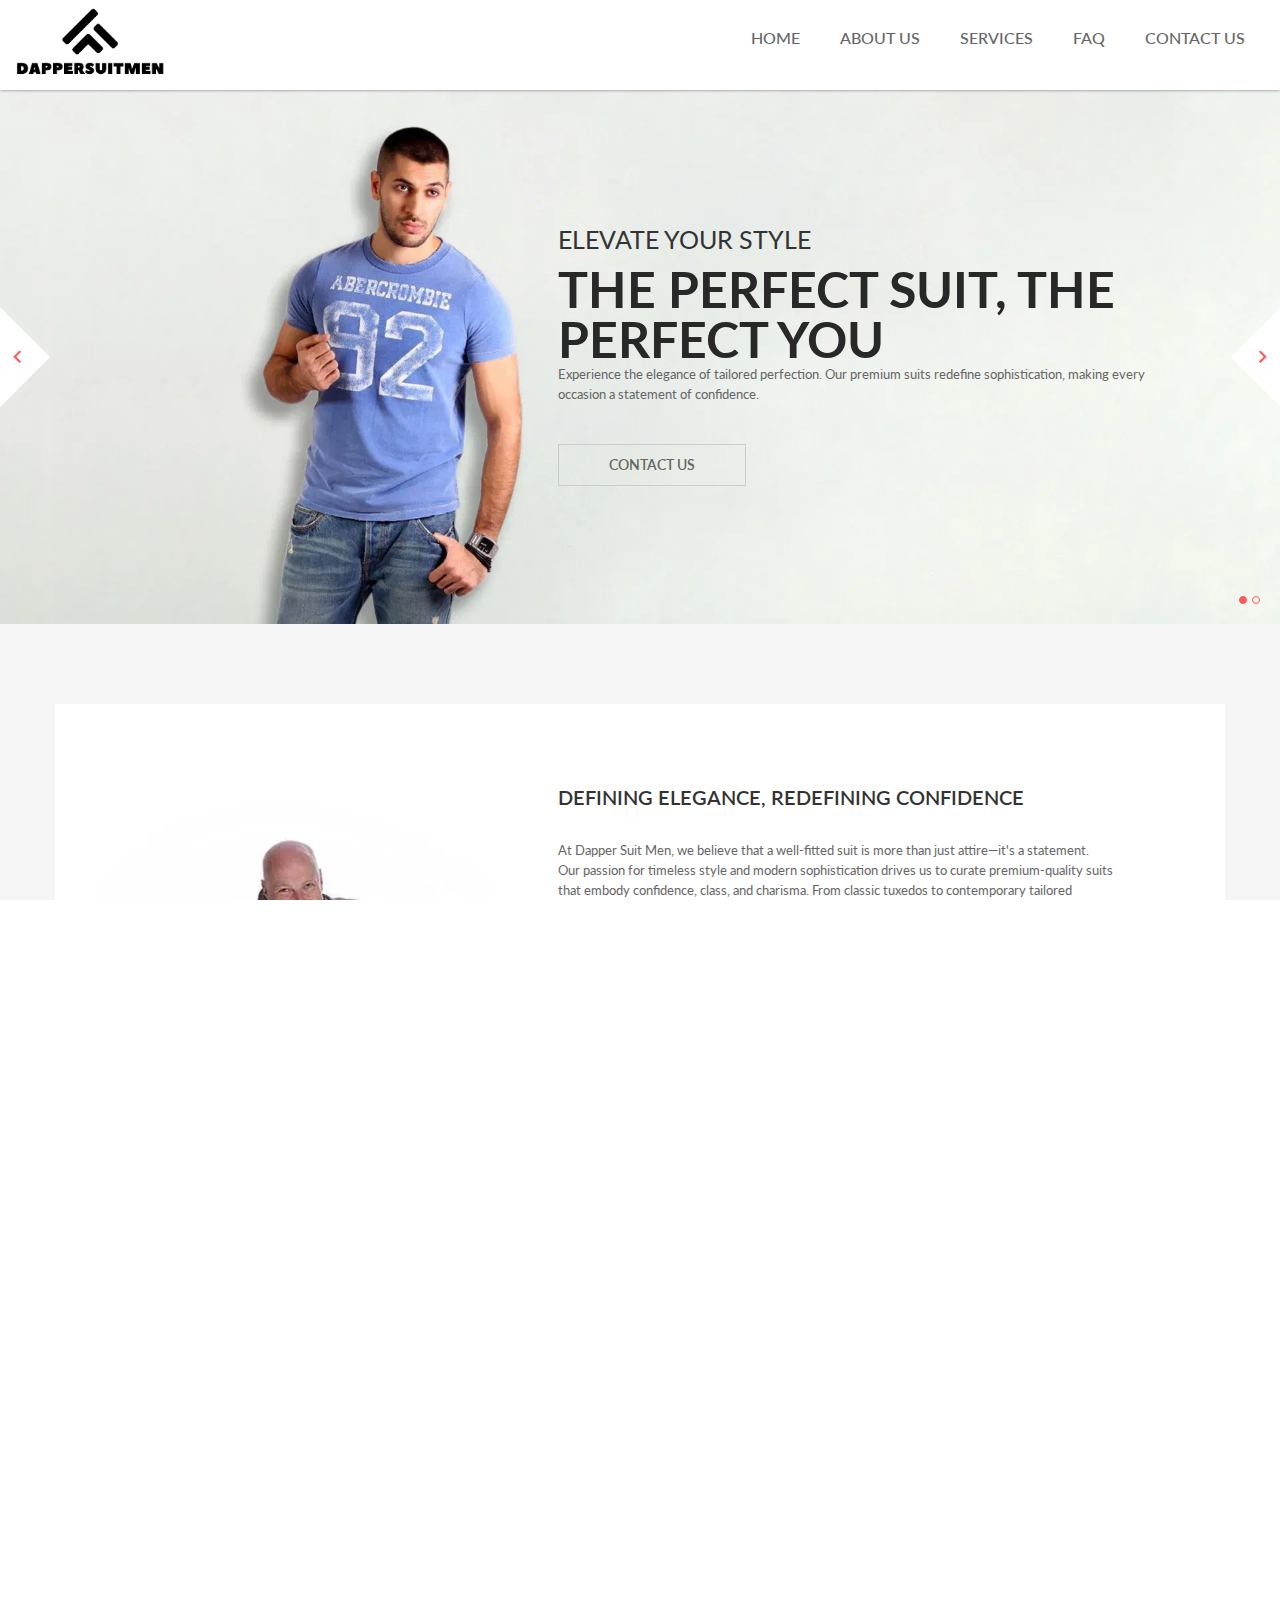
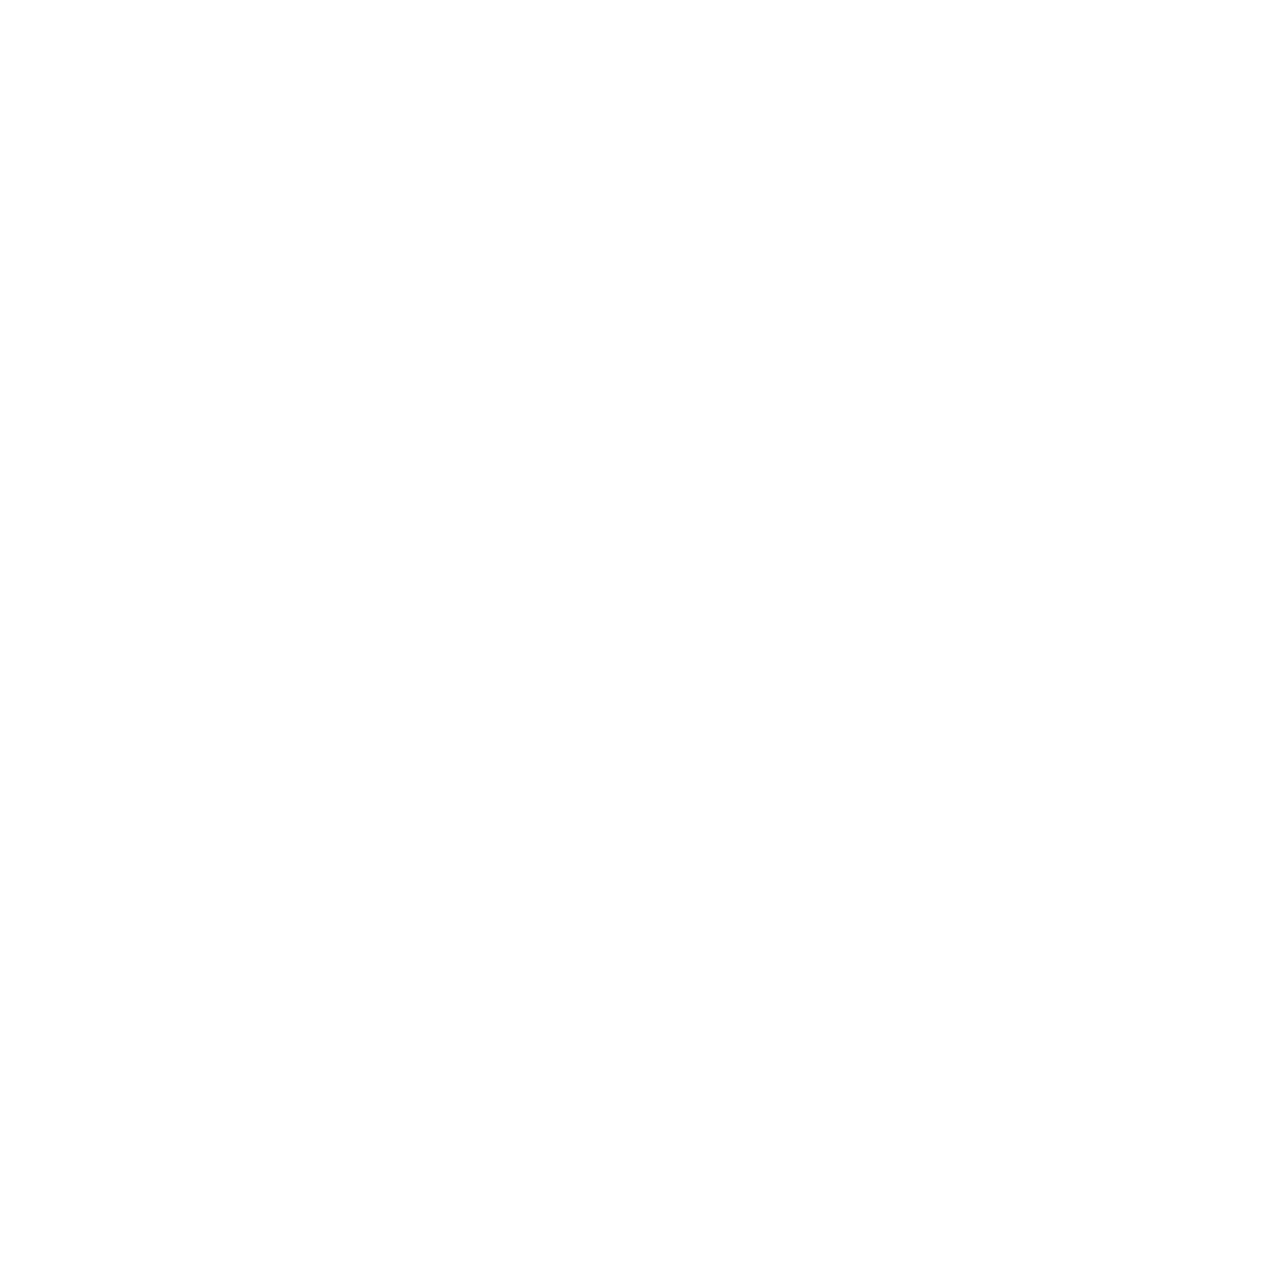
==== index.html @ dabe7265 "first commit" ====
<!doctype html>
<html class="no-js" lang="">
    <head>
        <meta charset="utf-8">
        <meta http-equiv="x-ua-compatible" content="ie=edge">
        <title>dappersuitmen</title>
        <meta name="description" content="">
        <meta name="viewport" content="width=device-width, initial-scale=1">
		<!-- favicon -->
        <link rel="shortcut icon" type="image/x-icon" href="/img faveicon.png">

        <link rel="apple-touch-icon" href="apple-touch-icon.html">
        <!-- Place favicon.ico in the root directory -->
		<!-- google fonts -->
		<link href='https://fonts.googleapis.com/css?family=Lato:400,900,700,300' rel='stylesheet' type='text/css'>
		<link href='https://fonts.googleapis.com/css?family=Bree+Serif' rel='stylesheet' type='text/css'>
		<!-- all css here -->
		<!-- bootstrap v3.3.6 css -->
        <link rel="stylesheet" href="css/bootstrap.min.css">
		<!-- animate css -->
        <link rel="stylesheet" href="css/animate.min.css">
		<!-- pe-icon-7-stroke -->
		<link rel="stylesheet" href="css/materialdesignicons.min.css">
		<!-- pe-icon-7-stroke -->
		<link rel="stylesheet" href="css/jquery.simpleLens.css">
		<!-- jquery-ui.min css -->
        <link rel="stylesheet" href="css/jquery-ui.min.css">
		<!-- meanmenu css -->
        <link rel="stylesheet" href="css/meanmenu.min.css">
		<!-- nivo.slider css -->
        <link rel="stylesheet" href="css/nivo-slider.css">
		<!-- owl.carousel css -->
        <link rel="stylesheet" href="css/owl.carousel.css">
		<!-- style css -->
		<link rel="stylesheet" href="style.css">
		<!-- responsive css -->
        <link rel="stylesheet" href="css/responsive.css">
		<!-- modernizr js -->
        <script src="js/vendor/modernizr-3.11.2.min.js"></script>
    </head>
    <body>
       

        <!-- header section start -->
		<header class="header-one">
			<div class="container-fluid text-center">
				<div class="row">
					<div class="col-md-2 d-flex align-items-center">
						<div class="logo py-2">
							<a href="index.html"><img src="/img/Dappersuitmen logo.png" width="150" alt="Sellshop" /></a>
						</div>
					</div>
					<div class="col-md-10">
						<div class="header-middel ">
							 
							<div class="mainmenu d-none d-md-flex justify-content-end">
								<nav>
									<ul>
										<li><a href="#home">Home</a></li>
										<li><a href="#about">About US</a></li>
										<li><a href="#services">Services</a></li>
										<li><a href="#faq">FAQ</a></li>
										<li><a href="#contact">Contact US</a></li>
										 
									</ul>
								</nav>
							</div>
							<!-- mobile menu start -->
							<div class="mobile-menu-area">
								<div class="mobile-menu">
									<nav id="dropdown">
									 <ul>
										<li><a href="index.html#home">Home</a></li>
										<li><a href="#about">About US</a></li>
										<li><a href="#services">Services</a></li>
										<li><a href="#faq ">FAQ</a></li>
										<li><a href="#contact">Contact US</a></li>
									 </ul>
									</nav>
								</div>
							</div>
						</div>
					</div>
				 
				</div>
			</div>
		</header>
        <!-- header section end -->
        <!-- slider-section-start -->
        <div class="main-slider-one slider-area" id="home">
			<div id="wrapper">
				<div class="slider-wrapper">
					<div id="mainSlider" class="nivoSlider">
						<img src="/img/slider/home1/1.png" alt="main slider" title="#htmlcaption"/>
						<img src="/img/slider/home1/2.png" alt="main slider" title="#htmlcaption2"/>
					</div>
					<div id="htmlcaption" class="nivo-html-caption slider-caption">
						<div class="container">
							<div class="slider-left slider-right">
								<div class="slide-text animated bounceInRight">
									<h3 class="bounceInDown">Elevate Your Style</h3>
									<h1>The Perfect Suit, The Perfect You</h1>
									 

								</div>
								<div class="one-p animated bounceInLeft">
									<p>Experience the elegance of tailored perfection. Our premium suits redefine sophistication, making every occasion a statement of confidence.
									</p>
								</div>
								<div class="animated slider-btn fadeInUpBig">
									<a class="shop-btn" href="#contact">Contact Us</a>
								</div>
							</div>
						</div>
					</div>
					<div id="htmlcaption2" class="nivo-html-caption slider-caption">
						<div class="container">
							<div class="slider-left slider-right">
								<div class="slide-text animated bounceInRight">
									<h3>Luxury in Every Detail</h3>
									<h1>Crafted for Gentlemen, Designed to Impress</h1>
									 

								</div>
								<div class="one-p animated bounceInLeft">
									<p>Impeccable fabrics, flawless fits—our suits are more than just clothing. They’re a lifestyle. Elevate your wardrobe with the finest craftsmanship.
									</p>
								</div>
								<div class="animated slider-btn fadeInUpBig">
									<a class="shop-btn" href="#contact">Contact Us</a>
								</div>
							</div>
						</div>
					</div>
				</div>							
			</div>
		</div>
		<!-- slider section end -->
     

		  <!-- about-us-section-start -->
		  <div class="pages about-us section-padding" id="about">
			<div class="container">
				<div class="main-padding section-padding-top clearfix row">
					<div class="col-lg-5">
						<div class="about-img">
							<img src="img/about/l.png" alt="" />
						</div>
					</div>
					<div class="col-lg-6">
						<div class="about-text">
							<div class="about-author">
								<h4>Defining Elegance, Redefining Confidence</h4>
							</div>
							<p>At Dapper Suit Men, we believe that a well-fitted suit is more than just attire—it's a statement. Our passion for timeless style and modern sophistication drives us to curate premium-quality suits that embody confidence, class, and charisma.

								From classic tuxedos to contemporary tailored pieces, we ensure that every gentleman finds the perfect fit for every occasion. Whether you're dressing for success, celebrating a milestone, or simply embracing everyday elegance, Dapper Suit Men is here to refine your wardrobe with craftsmanship that speaks for itself.</p>
							
							<p>Our passion lies in creating the perfect blend of classic sophistication and modern innovation. Whether it's a sharp business suit, a dapper wedding tuxedo, or a casual yet refined blazer, our collection is designed for men who know that style is a form of self-expression.

								From handpicked premium fabrics to precise tailoring and contemporary cuts, every suit we offer is crafted with attention to detail and an uncompromising commitment to quality. We don’t just sell suits; we offer an experience—one that makes you feel as confident as you look.</p>
						</div>
					</div>
				</div>
			</div>
		</div>
		<!-- about-us section end -->
		 
      
        <!-- service section start -->
		<section class="service-area section-padding" id="services">
			<div class="container">
				<div class="row">
					<div class="col-12">
						<div class="section-title text-center">
							<h2>Our Service</h2>
						</div>
					</div>
				</div>
				<div class="row text-center">
					<div class="col-md-4">
						<div class="service-text">
							<i class="mdi mdi-truck"></i>
							<h4>home delivery</h4>
							<p>Contrary to popular belief, Lorem Ipsum is <br /> not simply random text.</p>
						</div>
					</div>
					<div class="col-md-4">
						<div class="service-text">
							<i class="mdi mdi-lock"></i>
							<h4>PAYMENT SECURED</h4>
							<p>Contrary to popular belief, Lorem Ipsum is <br /> not simply random text.</p>
						</div>
					</div>
					<div class="col-md-4">
						<div class="service-text">
							<i class="mdi mdi-rotate-left"></i>
							<h4>30 days money back</h4>
							<p>Contrary to popular belief, Lorem Ipsum is <br /> not simply random text.</p>
						</div>
					</div>
				</div>
			</div>
		</section>
		<!-- service section end -->
    

		<!--###########> Faqs Start <###########  -->

	<div class="container" id="faq">

		<div class="row">
			<div class="col-12">
				<div class="section-title text-center">
					<h2>FAQ</h2>
				</div>
			</div>
		</div>
		<div class="s-side-text">
			 
			<div class="categories left-right-p">
				<ul id="accordion" class="panel-group clearfix">
					<li class="panel">
						<div data-bs-toggle="collapse" data-bs-target="#collapse1">
							<div class="medium-a">
							  Do you provide custom tailoring for women’s suits? 
							</div>
						</div>
						<div class="panel-collapse collapse show" id="collapse1" data-bs-parent="#accordion">
							<div class="normal-a">		
								 <p class="mt-1"> Absolutely! We offer made-to-measure suits to ensure a perfect fit. </p>
							</div>
						</div>
					</li>
					<li class="panel">
						<div data-bs-toggle="collapse" data-bs-target="#collapse2">
							<div class="medium-a">
								 What styles of men’s fashion do you specialize in? 
							</div>
						</div>
						<div class="paypal-dsc panel-collapse collapse" id="collapse2" data-bs-parent="#accordion">
							<div class="normal-a">
					
								<p class="mt-1">We offer classic, contemporary, and luxury styles, including business suits, tuxedos, and casual blazers.</p>
							</div>
						</div>
					</li>
					<li class="panel">
						<div data-bs-toggle="collapse" data-bs-target="#collapse3">
							<div class="medium-a">
								 Do you offer gift packaging for accessories? 
							</div>
						</div>
						<div class="paypal-dsc panel-collapse collapse" id="collapse3" data-bs-parent="#accordion">
							<div class="normal-a">	
								 <p class="mt-1"> Yes! We provide luxury packaging, making our accessories perfect for gifting.</p>
							</div>
						</div>
					</li>
					<li class="panel">
						<div data-bs-toggle="collapse" data-bs-target="#collapse4">
							<div class="medium-a">
								 Are all your branded products authentic? 
							</div>
						</div>
						<div class="paypal-dsc panel-collapse collapse" id="collapse4" data-bs-parent="#accordion">
							<div class="normal-a">				
								<p class="mt-1"> Yes! We guarantee 100% authenticity, ensuring high-quality original products. </p>
						</div>
					</li>
					<li class="panel">
						<div data-bs-toggle="collapse" data-bs-target="#collapse5">
							<div class="medium-a">
								 What types of jewelry do you offer? 
							</div>
						</div>
						<div class="paypal-dsc panel-collapse collapse" id="collapse5" data-bs-parent="#accordion">
							<div class="normal-a">
 								 We specialize in men’s and women’s luxury jewelry, including rings, bracelets, watches, cufflinks, and necklaces.
							</div>
						</div>
					</li>
				</ul>
			</div>
		</div>
	</div>
		<!--###########> Faqs End   <###########-->
    


		<!-- ##############> Contact Us Start <#############  -->

		<div class="container py-5" id="contact">
			<div class="row">
				<div class="col-12">
					<div class="section-title text-center">
						<h2>Contact Us</h2>
					</div>
				</div>
			</div>
			<footer class="footer-two bg-transparent">
				<!-- social media section start -->
				<div class="social-media   bg-transparent">
					<div class="container">

						
						<div class="row d-flex justify-content-center">
							<div class=" col-lg-7">
								<div class="newsletter get-touch">
								 
									<form id="contact-form" action="">
										<input type="text" name="con_name" placeholder="Enter your Name..." style="background-color: #f5f5f5  !important;">
										<input type="text" name="con_email" placeholder="Enter your email..." style="background-color: #f5f5f5  !important;">
										<textarea name="con_message" rows="2" placeholder="Enter your message...." style="background-color: #f5f5f5  !important;"></textarea>
										<button type="submit" style="background-color: #f5f5f5  !important;">send your message</button>
										<p class="form-message"></p>
									</form>
								</div>
							</div>
						</div>
					</div>
				</div>
				<!-- social media section end -->
			 
			</footer>
		</div>
		<!-- ##############> Contact Us End   <#############-->
        <!-- footer section start -->
		<footer>
	 
		 
			<!-- footer-top area start -->
			<div class="footer-top section-padding">
				<div class="footer-dsc">
					<div class="container">
						<div class="row d-flex justify-content-center">
						 
							<div class="col-md-3 col-lg-2 wide-mobile text-center">
								<div class="single-text">
									<div class="footer-title">
										<h6><a href="./CookiesPolicy.html">
											Cookies Policy
										</a></h6>
									</div>
								 
								</div>
							</div>
							<div class="col-md-3 col-lg-2 wide-mobile text-center">
								<div class="single-text">
									<div class="footer-title">
										<h6><a href="./PrivacyPolicy.html">
											Privacy Policy
										</a></h6>
									</div>
								 
								</div>
							</div>
							<div class="col-md-3 col-lg-3 wide-mobile text-center">
								<div class="single-text">
									<div class="footer-title">
										<h6>
											<a href="./TermAndCondition.html">
												Term and Condition
											</a>
										</h6>
									</div>
								 
								</div>
							</div>
						 
						</div>
					</div>
				</div>
			</div>
			<!-- footer-top area end -->
			<!-- footer-bottom area start -->
			<div class="footer-bottom">
				<div class="container">
					<div class="row d-flex justify-content-center">
						<div class="col-md-12 text-center">
							<p class="copy-text"> © 2025 All CopyRights Are Reserved By dappersuitmen
                                
						</div>
						 
					</div>
				</div>
			</div>
			<!-- footer-bottom area end -->
		</footer>
        <!-- footer section end -->
        
		<!-- all js here -->
		<!-- jquery latest version -->
        <script src="js/vendor/jquery-3.6.0.min.js"></script>
        <script src="js/vendor/jquery-migrate-3.3.2.min.js"></script>
		<!-- bootstrap js -->
        <script src="js/bootstrap.bundle.min.js"></script>
		<!-- owl.carousel js -->
        <script src="js/owl.carousel.min.js"></script>
		<!-- meanmenu js -->
        <script src="js/jquery.meanmenu.js"></script>
		<!-- countdown JS -->
        <script src="js/countdown.js"></script>
		<!-- nivo.slider JS -->
        <script src="js/jquery.nivo.slider.pack.js"></script>
		<!-- simpleLens JS -->
        <script src="js/jquery.simpleLens.min.js"></script>
		<!-- jquery-ui js -->
        <script src="js/jquery-ui.min.js"></script>
		<!-- load-more js -->
        <script src="js/load-more.js"></script>
		<!-- plugins js -->
        <script src="js/plugins.js"></script>
		<!-- main js -->
        <script src="js/main.js"></script>
    </body>
</html>
---- style.css ----
/*-----------------------------------------------------------------------------------

    Template Name: Sell Shop - Fashion Store HTML Template 
    Template URI: https://www.codecarnival.net
    Description: This is HTML5 eCommerce Template
    Author: Codecarnival
    Author URI: https://www.codecarnival.net
    Version: 1.0

-----------------------------------------------------------------------------------
    
    CSS INDEX
    ===================
	
    [ 1. theme default CSS ] (body, link color, section etc)
	[ 2. home version one ]
	[ 3. home version two ]
	[ 4. about page ]
	[ 5. blog page ]
	[ 6. pages ]
		[ 6.1 single blog page ]
		[ 6.2 product grid view ]
		[ 6.3 product list view ]
		[ 6.4 Wishlist ]
		[ 6.5 cart ]
		[ 6.6 checkout page ]
		[ 6.7 login page ]
		[ 6.8 My account ]
		[ 6.9 Order complete ]
		[ 6.10 single products page ]
	[ 7. Contact page ]
	[ 8. 404 page ]
	
-----------------------------------------------------------------------------------*/

/*-------------------------------------
[ 1. theme default CSS ]
---------------------------------------*/
html, body {height: 100%;
overflow-x: hidden;
}
.floatleft {float:left}
.floatright {float:right}
.alignleft {float:left;margin-right:15px;margin-bottom: 15px}
.alignright {float:right;margin-left:15px;margin-bottom: 15px}
.aligncenter {display:block;margin:0 auto 15px}
a:focus {outline:0px solid}
img {max-width:100%;}
.fix {overflow:hidden}
p {margin:0px;}
h1, h2, h3, h4, h5, h6 {
	margin: 0 0 10px;
	font-family: 'Lato', sans-serif;
	text-transform:uppercase;
	font-weight:600;
}
a {
	transition: all 0.3s ease 0s;
	text-decoration:none;
	font-weight:500;
	color:#666;
	text-transform:uppercase;
}
a:hover,a:hover, a:focus {
	color: #fe5858;
	text-decoration: none;
}
button:focus,a:focus {
    border: 0;
    outline: 0;
}
a:active, a:hover {
	outline: 0 none;
	text-decoration:none;
}
.animated {animation-duration: 1.5s;}
i{font-size:16px;}
p{
	color:#666666;
	font-size:13px;
	font-weight:400;
	line-height:20px;
}
ul{
	list-style: outside none none;
	margin: 0;
	padding: 0
}
ul li{float:left;}
hr.line {
	background: #ef6644 none repeat scroll 0 0;
	border: 0 none;
	height: 1px;
	margin: 0 auto;
	width: 100px;
}
.section-padding{padding:80px 0;}
.section-padding-top{padding-top:80px;}
.section-padding-bottom{padding-bottom:80px;}
.d-table {
    display: table;
    height: 100vh;
    width: 100%;
}
.d-tablecell {
    display: table-cell;
    height: 100%;
    vertical-align: middle;
}
.col-text-center{
	float: none !important;
	margin-left: auto !important;
	margin-right: auto !important;
}
/* ScrollUp */
#scrollUp {
	background-color: #eee;
	bottom: 60px;
	font-size: 22px;
	height: 30px;
	right: 12px;
	text-align: center;
	text-decoration: none;
	width: 30px;
}
#scrollUp i{color:#fe5858;line-height: 30px;}
#scrollUp:hover{background-color: #fe5858;}
#scrollUp:hover i{color:#fff;}
.clear{clear:both}
body {
	font-family: 'Lato', sans-serif;
	color:#666666;
	font-size:13px;
	font-weight:400;
}
/* section title */
.section-title > h2 {
    color: #444;
    display: inline-block;
    margin-bottom: 0px;
	font-weight:700;
	text-transform:capitalize;
}
.section-title {
    margin-bottom: 40px;
}
::-moz-selection {
    background: #b3d4fc;
    text-shadow: none;
}
::selection {
    background: #b3d4fc;
    text-shadow: none;
}
.browserupgrade {
    margin: 0.2em 0;
    background: #ccc;
    color: #000;
    padding: 0.2em 0;
}
input::-moz-placeholder, textarea::-moz-placeholder{opacity:1;}
input:focus, textarea:focus {outline: 0px;}
/*-------------------------------------
[ 2. home version one ]
---------------------------------------*/
/* header section */
.middel-top .left, .middel-top .right {
    width: 20%;
}
.middel-top {
    border: 1px solid #ccc;
    border-top: 0px solid #ccc;
}
.middel-top .right a {
    font-size: 16px;
    line-height: 75px;
}
.middel-top .right > ul > li {
    float: left;
    width: 50%;
}
.middel-top .right li:last-child a i {border: 0 none;}
.header-one .right li {position:relative;}
.middel-top .right li ul a,.middel-top ul.right li ul li a {
    display: block;
    line-height: 1;
    padding: 8px 10px;
    text-align: left;
    text-transform: capitalize;
    width: auto;
}
.header-one .right ul li ul ,.middel-top ul.right li ul{
	background: #fff none repeat scroll 0 0;
	left: 0;
	opacity: 0;
	padding: 8px;
	position: absolute;
	top: 95px;
	transition: all 0.4s ease 0s;
	visibility: hidden;
	width: 125px;
	z-index: 99;
	border: 1px solid #ddd;
	border-top:0;
}
.header-one .right ul li:hover ul,.middel-top ul.right li:hover ul {
    opacity: 1;
    top: 76px;
    visibility: visible;
}
.middel-top ul.right li ul {top: 60px;}
.middel-top ul.right li:hover ul {top: 37px;}
.middel-top .right a i {
	border-right: 1px solid #ccc;
	width: 100%;
	line-height: 30px;
}
.middel-top .left p {line-height: 75px;}
 
.cart-itmes > a.cart-itme-a {
	font-size: 16px;
	text-transform: lowercase;
	position: relative;
	top: 10px;
}
.cart-itmes a.cart-itme-a i {
	font-size: 25px;
	left: 50%;
	margin-left: -13px;
	margin-top: -35px;
	position: absolute;
	top: 50%;
}
.cart-itmes > a.cart-itme-a strong ,.menu-cart-text > strong,.total strong,.mainmenu li:hover >a,.mainmenu li a.active,.header-one .right li:hover >a,.header-one .right li a.active,header .parent-active > a{
    color: #fe5858;
}
/* cartdrop */
.cart-itmes .cartdrop {line-height: initial;}
.cartdrop {
	padding: 50px 0;
	right: 0;
	width: 415px;
}
.sin-itme {padding: 0 50px;}
.sin-itme i {
    background: #f5f5f5 none repeat scroll 0 0;
    cursor: pointer;
    float: left;
    font-size: 16px;
    height: 30px;
    line-height: 30px;
    margin-top: 45px;
    transition: all 0.3s ease 0s;
    width: 30px;
}
.cart-img {
    border: 1px solid transparent;
    float: left;
    margin: 0 30px 30px;
	width:83px;
}
.menu-cart-text {text-align: left;}
.sin-itme i:hover {
    background: #fe5858 none repeat scroll 0 0;
    color: #fff;
}
.sin-itme:hover .cart-img {border-color: #fe5858;}
.menu-cart-text span,.goto {color: #999;}
.menu-cart-text a  h5 {
	font-weight:400;
    font-family: 'Bree Serif', serif;
}
.menu-cart-text > strong,.total > span,.menu-cart-text span ,.out-menu ,.mainmenu a ,.cart-itmes > a.cart-itme-a,.slide-text span {
    display: block;
}
.menu-cart-text > strong {
    display: block;
    font-size: 16px;
    font-weight: 800;
    margin-top: 10px;
}
.total > span {
    border-bottom: 2px solid #eeeeee;
    border-top: 2px solid #eeeeee;
    font-size: 14px;
    font-weight: 800;
    line-height: 58px;
    text-transform: uppercase;
}
.total strong {font-weight: 800;}
.goto {
    display: inline-block;
    font-weight: 700;
    line-height: 60px;
}
.out-menu {
    background: #eeeeee none repeat scroll 0 0;
    font-size: 14px;
    font-weight: 700;
    line-height: 40px;
    margin: 0 50px;
}
.out-menu:hover,.wrapper > button:hover {
    background: #fe5858 none repeat scroll 0 0;
    color: #fff;
}
/* top middel */
.middel-top .center {
	border-left: 1px solid #ccc;
	border-right: 1px solid #ccc;
	line-height: 75px;
	width: 60%;
}
.middel-top .center button {
    border:0;
    background: transparent none repeat scroll 0 0;
    font-size: 16px;
    height: 31px;
    line-height: 30px;
    margin-right: -3px;
}
.middel-top .center input {
    border:0;
    color: #999;
    height: 30px;
    line-height: 30px;
    padding: 5px;
    width: 480px;
}
.middel-top .center form {
	border-bottom: 1px solid #ccc;
	display: inline-block;
	line-height: 30px;
}
.bordercolor form{border-color:#fe5858!important;transition:.5s;}
header.header-one {
	box-shadow: 0 0 3px rgba(25, 25, 25, 0.56);
	position: relative;
	z-index: 999;
}
.mainmenu li {
   
    padding-inline: 20px;
	position:relative;
}
.mainmenu a {
	font-size: 16px;
	line-height: 75px;
}

.mobile-menu-area{display:none;}
/* dropdown menu */
.mainmenu li > ul > li {
    border: 0 none;
    float: none;
    width: auto;
}
.mainmenu li > ul > li:first-child {
    border: 0 none;
}
.cartdrop,.mainmenu li > ul{
    position: absolute;
    top: 150%;
    transition: all 0.5s ease 0s;
    visibility: hidden;
    z-index: 99999;
    opacity: 0;
    background: #fff none repeat scroll 0 0;
}
.mainmenu li > ul.dropdown {
	left: 0;
	padding: 25px;
	text-align: left;
	width: 184px;
	box-shadow:0 3px 7px rgba(221, 221, 221, 0.8);
}
.mainmenu li > ul > li > a {
    font-size: 13px;
    font-weight: 500;
    line-height: 1;
    margin-bottom: 20px;
}
.mainmenu li > ul > li:last-child a {
    margin-bottom: 0;
}
.mainmenu li:hover ul ,.cart-itmes:hover .cartdrop{
    opacity: 1;
    top: 101%;
    visibility: visible;
}
/* maga menu */
.mainmenu ul.magamenu {
	padding: 40px;
	width: 777px;
	box-shadow:0 3px 7px rgba(221, 221, 221, 0.8);
}
.mainmenu ul.magamenu li {
    float: left;
    margin-left: 70px;
}
.mainmenu ul.magamenu li ul {
    background: transparent none repeat scroll 0 0;
    margin: 0;
    padding: 0;
    position: unset;
}
.mainmenu ul.magamenu li ul li {
    float: none;
    margin: 0;
    text-align: left;
}
.mainmenu ul.magamenu li ul li:first-child,.mainmenu ul.magamenu li:first-child {
    margin-left: 0;
}
.magamenu h5 {
    font-size: 13px;
    margin-bottom: 25px;
}
.mainmenu .magamenu li a {
    color: #999;
    margin-bottom: 15px;
    text-transform: capitalize;
}
.mainmenu .magamenu li a:hover ,.colect-text > h4 a:hover{
    color: #fe5858;
}
.mainmenu ul.magamenu > li:first-child a {margin-bottom: 0;}
/* sticky menu */
#sticky-menu.sticky,#sticky-menu-2.sticky-2{
	position: fixed;
	top: 0;
	z-index: 999;
	width: 100%;
	background: rgba(0, 0, 0, 0.8) none repeat scroll 0 0;
	box-shadow: 0 0 5px 0 #000;
	transition: all 0.5s ease 0s;
}
#sticky-menu.sticky .mainmenu ul> li > a,#sticky-menu-2.sticky-2 .mainmenu ul> li > a{
	color:#fff;
}
#sticky-menu.sticky .mainmenu ul li ul li  a,#sticky-menu-2.sticky-2 .mainmenu  ul li ul li  a{
	color:inherit;
}
/* slider area */
.slider-wrapper{position:relative;}
.nivoSlider > img {max-width: 100%;}
.nivo-caption {
	background: transparent none repeat scroll 0 0;
	box-sizing: border-box;
	color: #fff;
	display: none;
	left: 0;
	opacity: 1;
	overflow: visible;
	top:50%;
}
.nivo-caption .slider-right {
	left: inherit;
	position: absolute;
	right: 20%;
	margin-top: -133px;
}
.right-width p {width: 80%;}
.nivo-caption p,.nivo-caption  {padding:0;}
.nivo-caption .slider-right {
  width: 620px;
}
.slide-text h3 {
	color: #333;
	font-size: 25px;
	font-weight: 400;
}
.slide-text h1 {
	color: #282828;
	font-size: 60px;
	font-weight: 700;
	line-height: 1;
	margin-bottom: 0;
}
.slide-text span {
	color: #666666;
	font-size: 20px;
	font-weight: 300;
	text-transform: uppercase;
	margin-bottom: 20px;
}
.slide-text p.one-p {
	color: #666666;
	font-size: 13px;
	font-weight: 400;
}
.slider-btn {margin-top: 40px;}
.nivo-caption a {
	border: 1px solid #ccc;
	color: #666;
	display: inline-block !important;
	font-size: 14px;
	font-weight: 600;
	line-height: 40px;
	padding: 0 50px;
}
.nivo-caption a:hover {
	border-color: #fe5858 ;
	background: #fe5858 ;
	color:#fff;
}
/* collection section */
.collect-img h2 {
    background: rgba(255, 255, 255, 0.5) none repeat scroll 0 0;
    color: #333;
    font-size: 26px;
    line-height: 50px;
    margin: -25px 0 0;
    position: absolute;
    text-align: center;
    text-transform: capitalize;
    top: 50%;
    width: 100%;
}
.collect-img {position: relative;}
.collect-img.margin{margin-top: 64px;}
.collect-one img {border: 10px solid #eee;}
.colect-text > h4 a {
	color: #444;
	font-size: 26px;
	font-weight: 700;
	text-transform: capitalize;
}
.colect-text h5 {
	color: #666;
	font-family: "Bree Serif",serif;
	font-size: 16px;
	font-weight: 400;
	line-height: 25px;
}
.colect-text {margin-top: 50px;}
.colect-text > a {
    color: #fe5858;
    display: inline-block;
    font-size: 12px;
    font-weight: 600;
    margin-top: 10px;
	padding-bottom:3px;
    position: relative;
    transition: all 0.3s ease 0s;
}
.colect-text > a::after {
    background: #fe5858 none repeat scroll 0 0;
    bottom: 0px;
    content: "";
    height: 1px;
    position: absolute;
    right: 0;
    width: 150px;
    z-index: 2;
}
.colect-text > a:hover::after {
    background: #444 none repeat scroll 0 0;
}
.colect-text > a:hover {color: #444;}

/* banner hover effect */
.banner a::before {
	background-color: rgba(255, 255, 255, 0.15);
	content: "";
	height: 100%;
	left: 0;
	position: absolute;
	top: 0;
	transition: all 0.3s ease-out 0s;
	width: 100%;
	transform:scale(0);
}
.banner a::after {
	background-color: rgba(255, 255, 255, 0.15);
	bottom: 0;
	content: "";
	height: 0;
	position: absolute;
	right: 0;
	transition: all 0.3s ease-out 0s;
	width: 0;
}
.banner a {
	display:block;
	height: 100%;
	max-width: 100%;
	position: relative;
	width: 100%;
}
.banner:hover a::after, .banner:hover a::before {
	height: 100%;
	transition: all 0.4s ease-out 0s;
	width: 100%;
}
.banner:hover a::before {
	transform:scale(1);
	transition: all 0.4s ease-out 0s;
}
/* single products section */
.product-dsc > p a {
    color: #666;
    display: inline-block;
    font-size: 16px;
    font-weight: 400;
	font-family: "Bree Serif",serif;
}
.product-dsc > p a,.colect-text > p{margin-bottom: 10px;}
.single-product {
	background: #fff none repeat scroll 0 0;
	transition: all 0.4s ease 0s;
}
.single-product:hover {
    box-shadow: 0 0 5px 0 rgba(25, 25, 25, 0.3);
}
.product-dsc {padding: 25px 0;}
.product-dsc > span {
    color: #fe5858;
    font-size: 18px;
    font-weight: 700;
}
.pro-type {
    background: #fe5858 none repeat scroll 0 0;
    color: #fff;
    left: 10px;
    line-height: 22px;
    padding: 0 12px;
    position: absolute;
    text-transform: uppercase;
    top: 10px;
	border-radius:3px;
}
.pro-type.sell {background: #7fc8aa none repeat scroll 0 0;}
.product-img {position: relative;}
.actions-btn > a {
    background: #fff none repeat scroll 0 0;
    border-radius: 50%;
    color: #333333;
    display: inline-block;
    font-size: 18px;
    height: 35px;
    line-height: 35px;
    margin: 0 4px;
    width: 35px;
}
.actions-btn {
    left: 50%;
    margin-left: -63px;
    margin-top: -17.5px;
    position: absolute;
    top: 50%;
    opacity: 0;
    transform: scale(2);
    transition: all 0.4s ease 0s;
}
.actions-btn > a:hover {
    background: #fe5858 none repeat scroll 0 0;
    color: #fff;
}
.single-product:hover .actions-btn {
    opacity: 1;
    transform: scale(1);
}
.wrapper > button,.single-product:hover .actions-btn {
    transition: all 0.3s ease 0s;
}
/* load more */
.load-list{
	list-style: none;
	padding: 0;
	margin: 0;
}
.load-list li{
	position: relative;
	margin-bottom: 40px;
	float:none;
}
.load-list li:last-child  {margin-bottom: 0px;}
.wrapper > button,.wrapper-two button {
    background: #fff none repeat scroll 0 0;
    border: 0 none;
    color: #999;
    display: block;
    font-size: 14px;
    font-weight: 300;
    line-height: 50px;
    text-transform: uppercase;
    width: 100%;
}
/* coming product section */
.coming-product .padding {padding: 50px 0;}
.single-products.extra-padding-bottom{padding-bottom:140px;}
.single-products.extra-padding-top{padding-top:140px;}
.large-img {
    margin: -60px 0;
    padding: 10px;
}
.large-img,.tab-menu li a, .tab-menu li a:hover,.tab-menu li a.active::after  {
    box-shadow: 0 0 5px rgba(25, 25, 25,.2);
}
.tab-menu li:first-child {
    margin-bottom: 27px;
}
.tab-menu li a, .tab-menu li a:hover {
	border: 0 none;
	border-radius: 0;
	box-shadow: 0 0 5px rgba(25, 25, 25, 0.2);
	display: block;
	padding: 10px;
}
.nav-tabs > li > a.active, .nav-tabs > li > a.active:hover, .nav-tabs > li > a.active:focus {
  border-width: 0;
}
.nav-tabs {border-bottom: 0;}
.tab-menu li a.active {position: relative;}
.tab-menu li a.active::after {
	content: "";
	height: 0;
	margin-top: -6px;
	position: absolute;
	right: -50.8%;
	top: 50%;
	transform: rotate(45deg);
	width: 0;
	z-index: 666;
	border-left: 14px solid #fff;
	border-right: 14px solid transparent;
	border-bottom: 14px solid #fff;
	border-top: 14px solid transparent;
	box-shadow: -3px 3px 3px -4px ;
}
.single-coming {padding-left: 30px;}
.single-coming h4 {
    font-size: 20px;
    font-weight: 400;
    line-height: 24px;
	font-family: "Bree Serif",serif;
}
.single-coming span {
    color: #fe5858;
    font-size: 16px;
    font-weight: 700;
}
.single-coming span del {
    color: #ccc;
    font-size: 13px;
    font-weight: 400;
}
.single-coming p.come-p {
	padding-bottom: 30px;
	padding-top: 32px;
}
.single-coming .color-size li {
    clear: both;
    display: table;
    float: none;
}
.single-coming .color-size li span{
    float: left;
    display: block;
    width: 85px;
}
.single-coming ul li span {
    color: #666;
    font-size: 13px;
    font-weight: 500;
    margin-bottom: 12px;
    text-transform: uppercase;
}
.single-coming ul li strong {
    font-weight: 800;
    margin-right: 18px;
}
.single-coming ul li a {
    margin-left: -4px;
    padding-right: 16px;
    text-transform: capitalize;
}
.count-text li {
	border: 3px solid #ccc;
	font-size: 16px;
	font-weight: 600;
	height: 70px;
	margin-right: 10px;
	padding: 10px 0;
	text-align: center;
	text-transform: uppercase;
	width: 70px;
}
.count-text li:last-child,.single-coming .count-text li span{margin:0;}
.count-text {margin-top:24px;}
.single-coming .count-text li p ,.coming-product2 .count-text li p{
	font-weight: 600;
	font-size: 16px;
	margin-bottom:3px;
}
.single-coming .count-text li span,.coming-product2 .count-text li span{
	color: #fe5858 ;
	font-weight: 800;
	font-size: 16px;
}
/* tab-products section */
.product-tab {display: inline-block;}
.product-tab li a {
    color: #999;
    font-size: 30px;
    font-weight: 700;
    text-transform: capitalize;
}
.product-tab li a span {padding: 0 15px;}
.product-tab li a.active {color: #333;}
/* service section */
.service-text {padding: 40px 0;}
.service-text i {
    border-radius: 50%;
    font-size: 30px;
    height: 70px;
    line-height: 70px;
    margin-bottom: 30px;
    transition: all 0.3s ease 0s;
    width: 70px;
}
.service-text:hover i {
    background: #fe5858 none repeat scroll 0 0;
    color: #fff;
}
.service-text h4{
    color: #333;
    font-size: 20px;
	font-family: "Bree Serif",serif;
    font-weight: 400;
}
.service-text a:hover,.footer-menu a:hover i {
    color: #fe5858;
}
/* latest blog section */
.latest-blog .load-list li {float: left;}
.latest-blog.extra-padding{padding-bottom:120px;}
.s-blog-text {
    border-bottom: 1px solid #eee;
    padding: 30px;
}
.date-read > a {
    float: left;
    line-height: 50px;
    text-align: center;
    width: 50%;
}
.date-read > a:first-child {border-right: 1px solid #eee;}
.s-blog-text a {
    color: #333;
    font-size: 16px;
    font-weight: 400;
}
.s-blog-text span a {
    color: #999;
    font-size: 12px;
    text-transform: capitalize;
}
.s-blog-text > span {
    color: #999;
    display: inline-block;
    font-size: 12px;
    margin-bottom: 20px;
}
.s-blog-text > h4 {
    margin-bottom: 5px;
}
.date-read ,.barnd-bg,.brand-logo,.newsletter input,.service-text i,.s-blog-text,.large-img,.tab-menu li a, .tab-menu li a:hover  {
    background: #fff none repeat scroll 0 0;
}
.s-blog-text span a:hover, .s-blog-text h4 a:hover {
    color: #fe5858;
}
.l-blog-text:hover {
    box-shadow: 0 0 5px rgba(25, 25, 25, 0.3);
}
.l-blog-text,.l-blog-text:hover  {
    transition: all 0.4s ease 0s;
}
/* quick view modal */
.main-view {
	background: #f2f2f2 none repeat scroll 0 0;
	padding: 30px;
	border-radius: 0;
}
.quick-view .modal-dialog {
  width: 100%;
  margin: 20px 0;
  max-width: 100%;
}
.quick-view .modal-footer {
	background: #fff none repeat scroll 0 0;
	border: 1px solid #333;
	border-radius: 50%;
	cursor: pointer;
	height: 25px;
	padding: 0;
	position: absolute;
	right: -15px;
	text-align: center;
	top: -15px;
	width: 25px;
}
.quick-view .quick-thumb li {width: 22.75%;}
.modal.animated{animation-duration:.6s;}
.modal-footer>* {
    margin: 0;
    position: absolute;
    top: 50%;
    left: 50%;
    transform: translate(-50%, -50%);
    height: 25px;
    line-height: 21px;
}
/* footer section */
footer ,.latest-blog,.single-products,.service-text,.coming-product.coming-product2 {
    background: #f5f5f5 none repeat scroll 0 0;
}
.barnd-bg {
  margin: -40px 0;
  padding: 40px 100px;
  z-index: 2;
  position: relative;
}
.barnd-bg > a {
    text-align: center;
    width: 19.7%;
}
/* social media */
.social-media {
    /* background: rgba(0, 0, 0, 0) url("img/footer/bg2.webp") no-repeat scroll 0 0; */
    padding-top: 110px;
}
.social-icons {
    padding-right: 80px;
    text-align: right;
}
.social-icons a {
    background: rgba(0, 0, 0, 0.4) none repeat scroll 0 0;
    border-radius: 50%;
    color: #fdfdfd;
    font-size: 30px;
    height: 50px;
    line-height: 50px;
    margin-left: 5px;
    text-align: center;
    width: 50px;
}
.newsletter input ,.footer-two .newsletter textarea,.custom-mess textarea, .newsletter button {
    border: 0 none;
    color: #999;
    font-weight: 500;
    line-height: 40px;
    padding: 0 20px;
    width: 350px;
}
.get-touch .form-message{
	margin-top: 15px;
	margin-bottom: 0;
}
.get-touch .form-message.success{
	color: green;
}
.get-touch .form-message.error{
	color: red;
}
.newsletter button {
	background-color: #fff;
    color: #666;
    font-weight: 400;
    text-transform: uppercase;
    width: auto;
}
.newsletter form ,.social-icons a,.barnd-bg > a{
    display: inline-block;
}
.newsletter {
    padding: 5px 0;
    text-align: right;
}
.newsletter button,.social-icons a {
    transition: all 0.3s ease 0s;
}
.newsletter button:hover,.social-icons a:hover ,.footer-two .social-icons a:hover,.error-content > a:hover,.list-btn > a:hover,.submit-text > button:hover,.submit-text a:hover,.products-two .wrapper button:hover {
    background: #fe5858 none repeat scroll 0 0;
    color: #fff;
}
/* footer top */
.footer-top {
  background: rgba(0, 0, 0, 0) url("img/footer/bg.webp") no-repeat scroll center center / cover ;
}
.footer-title > h4 {
    color: #333;
    font-size: 20px;
    font-weight: 800;
    margin-bottom: 40px;
}
.footer-text i {
    background: #666 none repeat scroll 0 0;
    border-radius: 3px;
    color: #fff;
    float: left;
    font-size: 18px;
    height: 30px;
    line-height: 30px;
    margin-right: 15px;
    margin-top: 5px;
    text-align: center;
    width: 30px;
}
.footer-text li {
    float: none;
    margin-bottom: 20px;
}
.footer-text li p {overflow: hidden;}
.footer-menu a {text-transform: capitalize;}
.footer-menu li {
    float: none;
    margin-bottom: 10px;
}
.footer-menu li:last-child, .footer-text li:last-child , .s-side-text:last-child {
    margin-bottom: 0;
}
.footer-menu a i {
    color: #999;
    font-size: 15px;
    margin-right: 8px;
    position: relative;
    top: 1px;
}
.instagram li {
    padding-bottom: 10px;
    padding-right: 10px;
}
.instagram {margin-right: -17px;}
.instagram a,.footer-menu a  {display: block;}
.single-list-view,.instagram a{transition: all 0.3s ease 0s;}
.instagram a:hover {
    box-shadow: 0 3px 5px rgba(25, 25, 25, 0.6);
}
/* footer bottom */
.footer-bottom {padding: 18px 0;}
.footer-bottom p {padding: 2px 0;}
/*-------------------------------------
[ 3. home version two ]
---------------------------------------*/
.header-top-two .middel-top .right a ,.header-top-two .middel-top .left p{
  line-height: 50px;
}
.header-top-two,.footer-bottom {background: #eee none repeat scroll 0 0;}
.header-two  .logo, .header-two  .cart-itmes, .header-two  .mainmenu a{
	position: relative;
	line-height:120px;
}
.header-two  .mainmenu li > ul > li > a{line-height:1;}
.header-two .mainmenu li:first-child,.header-two .mainmenu li{border:0;}
.header-top-two .middel-top {
  border: 0 none;
}
.header-two .cart-itmes a.cart-itme-a i {
	font-size: 16px;
	margin-top: -44px;
	background: #fe5858;
	width: 30px;
	height: 30px;
	border-radius: 50%;
	line-height: 30px;
	color: #fff;
}
.header-two .middel-top .left, .header-two .middel-top .right {
  width: auto;
}
.right.floatright > form {float: left;}
.right.floatright button {
	background: transparent none repeat scroll 0 0;
	border: 0 none;
	color: #666;
	float: right;
	font-size: 16px;
	margin-left: -4px;
	padding: 3px 25px;
}
.right.floatright input {
	background: #fff none repeat scroll 0 0;
	border: 0px solid #999;
	float: right;
	height: 26px;
	padding: 0px;
	width: 0px;
	transition:.5s;
}
.header-top-two .right.widthfull input{
	width:300px;
	padding-left: 10px;
}
.right.floatright input, .right.floatright button {line-height: 20px;}
.header-top-two .middel-top .right li > a {line-height: 1;}
.header-top-two .middel-top .left p {line-height: 50px;}
.header-top-two .middel-top .right > li > a {
	border-left: 1px solid #ccc;
	padding: 0px 25px;
	width: auto;
	margin: 3px 0;
	float:left;
}
.header-top-two .middel-top .right li :last-child a{padding-right: 0;}
.header-top-two .middel-top .right a i {
	border-right: 0 none;
	line-height: 20px;
	width: 100%;
}
.header-top-two .right.floatright {padding: 12px 0;}
.middel-top ul.right li ul li a {display: block;}
.header-one .header-top-two .right li {float: left;}
.header-one .header-top-two .right li ul li ,.middel-top ul.right li ul li,.middel-top ul.right li ul li a{
  float: none;
}
/* slider two*/
.main-slider-two  .nivo-caption .slider-right {
  width: 470px;
}
.main-slider-two .slide-text h3 {
	color: #666;
	font-weight: 700;
	margin-bottom: 0;
}
.main-slider-two .slide-text h1 {
	color: #fe5858;
	font-weight: 900;
}
.main-slider-two .nivo-caption a {
	background: #fe5858 none repeat scroll 0 0;
	border: 1px solid transparent;
	color: #fff;
	font-weight: 700;
	padding: 0 30px;
}
.main-slider-two .nivo-caption a:hover{
	color:#666;
	background:#fff;
}
.main-slider-two .nivo-caption .slider-right {
	margin-top: -215px;
	right: 17%;
}
.main-slider-two .nivo-caption .slider-right.two-caption-text {
	margin-top: -140px;
	right: 20%;
	width: 650px;
}
.collection-area2{background: #f5f5f5 none repeat scroll 0 0;}
.collection-area2 .single-colect img {border: 10px solid #fff;}
/* products two */
.single-products.products-two, .single-member .member-img{
    background: #fff none repeat scroll 0 0;
}
.products-two .product-dsc,.products-two .wrapper button,.products-two .product-img  {
    background: #f2f2f2 none repeat scroll 0 0;
}
.coming-product2 .large-img {
  position: relative;
}
.coming-product2 .count-text {
	bottom: 30px;
	left: 50%;
	margin-left: -155px;
	position: absolute;
	width: 100%;
}
.coming-product2 .count-text li {
	background: rgba(255,255,255,.9);
	border-color:#fff;
}
.coming-product2 .single-coming p.come-p {
  padding-bottom: 35px;
  padding-top: 40px;
}
.coming-product2 .single-coming h4{margin-top:30px;}
/* footer-two  */
.footer-two .barnd-bg {
	margin: 0;
	padding: 40px 0;
}
.footer-two .social-media { padding-top:80px;}
.newsletter h3 {
	color: #333;
	font-size: 25px;
	font-weight: 800;
	margin-bottom: 20px;
}
.footer-two .newsletter {
	padding: 0px;
	text-align: left;
}
.footer-two .newsletter input[type="text"], .footer-two .newsletter textarea {
	margin-bottom: 10px;
	width: 100%;
}
.footer-two .newsletter input[type="submit"] {
  margin-left: 0px;
}
.footer-two .newsletter form {display: block;}
.footer-two .newsletter2{padding-right:70px;}
.footer-two .social-icons {
	padding-right: 0;
	text-align: left;
	margin-top: 50px;
}
.footer-two .social-icons a {
	background: #fff;
	border-radius: 6px;
	color: #666666;
	font-size: 18px;
	height: 35px;
	line-height: 35px;
	margin-left: 5px;
	width: 35px;
}
.footer-two .footer-top,.pages  {background: #F5F5F5;}
/* pages title */
.pages-title {background: rgba(0, 0, 0, 0) url("img/slider/home1/page-bg.png") repeat scroll 0 0;}
.pages-title ul.text-left {
    position: relative;
    top: 50px;
}
.pages-title-text h2 {
    margin: 0;
	color:#333;
	font-size:32px;
	margin-bottom:-20px;
}
.pages-title li {
	font-weight: 600;
	text-transform: uppercase;
}
.pages-title ul span {padding: 0 10px;}
header.header-one.header-page {box-shadow: 0 2px 7px rgba(25, 25, 25, 0.2);}
/*-------------------------------------
[ 4. about page ]
---------------------------------------*/
.about-author > h4,.list-text > h3 ,.member-title > h4{
    color: #333;
}
.about-author > h4 {
    font-size: 20px;
    line-height: 26px;
    margin-bottom: 40px;
}
.about-text > p {margin-top: 25px;}
.share-member {padding: 20px 0;}
.member-title > h4 {
	font-family: "Bree Serif",serif;
    font-size: 16px;
    font-weight: 400;
    margin-bottom: 15px;
}
.member-btn > a {
    font-size: 16px;
    padding: 0 5px;
}
.member-btn > a:hover {color: #fe5858;}
.single-member {
	position: relative;
	transition: all 0.5s ease 0s;
}
.share-member {
	margin-top: -45px;
	opacity: 0;
	position: absolute;
	top: 100%;
	transition: all 0.3s ease 0s;
	width: 100%;
}
.single-member:hover .share-member {
    opacity: 1;
    top: 50%;
}
.single-member:hover {
    box-shadow: 0 0 5px rgba(0, 0, 0, 0.3);
    transform: scale(1.1);
}
/*-------------------------------------
[ 5. blog page ]
---------------------------------------*/
.pagnation-ul {
    margin-top: 10px;
    text-align: center;
}
.pagnation-ul a {
    font-size: 14px;
    line-height: 50px;
    padding: 0 5px;
}
.pagnation-ul a i {
    font-size: 25px;
    position: relative;
    top: 4px;
}
.pagnation-ul ul {
    display: inline-block;
    margin-bottom: -5px;
}
.pagnation-ul a:hover,.normal-a > a:hover,.product-dsc p a:hover,.share-tag a:hover,.author-des > span a:hover,.author-des > h4 a:hover,.sidebar-title h5 a:hover {
    color: #fe5858;
}
/*-------------------------------------
[ 6. pages ]
---------------------------------------*/
/*--------------------------
[ 6.1 single blog page ]
---------------------------*/
.single-blog-page,.main-padding,.pagnation-ul,.s-side-text ,.error-content button ,.error-content input,.error-content > a,.share-member {background:#fff;}
.banner{
	position: relative;
}
.padding30{padding:30px;}
.single-blog-area .post-title > h3 {
	color: #333;
	font-size:22px;
	font-family:Bree Serif;
	font-weight:400;
}
.single-blog-page .post-title li, .post-title li a,.share-tag a ,.author-des > span,.recent-post h5, .recent-post span ,.error-content button ,.error-content input,.error-content > h5,.pages-title li ,.right.floatright input,.member-btn > a,.pagnation-ul a{
    color: #999;
}
.single-blog-page .post-title li, .post-title li a ,.author-des > span a{
    text-transform: capitalize;
}
.single-blog-page .post-title li span {padding: 0 10px;}
.single-blog-page .blog-text > p {padding: 30px 0;}
.italic p {
    background: #eee none repeat scroll 0 0;
    padding: 20px 30px;
	border-left:3px solid #fe5858;
}
.share-tag h5 {
	font-size: 13px;
	margin: 0;
	padding: 3px 0;
	font-weight: 500;
	color: #555;
}
.share-tag a {margin-left: 13px;}
.author-des > h4 a{
	display: inline-block;
	font-size: 13px;
	margin-bottom:0;
	font-weight: 800;
	color: #333;
	margin-bottom:0;
}
.author-des > span {
	display: block;
	margin-bottom: 20px;
}
.author-des > span a{
	color: #666;
	font-weight: 700;
}
.about-author > h4,.leave-comment h4 {
	color: #333;
	font-size: 20px;
	margin-bottom: 30px;
}
.about-author.comments {
	padding-bottom: 30px;
	padding-top: 60px;
}
.about-author.reply {
	border-bottom: 1px solid #eeeeee;
	border-top: 1px solid #eeeeee;
	padding: 30px 0 30px 50px;
	margin-bottom:30px;
}
.autohr-text > img {
    float: left;
    margin-right: 20px;
}
.leave-comment{margin-top:60px;}
.single-blog-area .single-blog {border-bottom: 1px solid #eee;}
.input-text > input, .input-text > textarea {
	border: 1px solid #ccc;
	line-height: 35px;
	margin-bottom: 15px;
	padding: 0 20px;
	width: 100%;
	color: #999;
}
.submit-text > button, .submit-text a {
	background: #333 none repeat scroll 0 0;
	border: 0 none;
	color: #fff;
	display: inline-block;
	line-height: 35px;
	padding: 0 30px;
	text-transform: uppercase;
	transition: all 0.3s ease 0s;
}
/* single blog sidebar */
.recent-post a img {
    float: left;
    margin-right: 15px;
    padding-left: 30px;
}
.recent-post li {
    border-bottom: 1px solid #dcdcdc;
    float: none;
    padding: 15px 0;
}
.recent-post h5 {
    font-family: 'Bree Serif', serif;
    font-size: 13px;
    font-weight: 400;
    margin-bottom: 5px;
}
.recent-post h5, .recent-post span,.author-des > p ,.recent-post li{
    overflow: hidden;
}
/*---------------------------
[ 6.2 product grid view ]
---------------------------*/
.grid-content .ratting i {
	float: none;
	margin: 0 0 10px;
	padding: 0;
}
.sidebar-title {
    border-bottom: 1px solid #dcdcdc;
    padding: 20px 30px;
}
.normal-a > a,.medium-a ,.range-slider{padding:0 30px;}
.normal-a > a:last-child,.categories .panel:last-child .medium-a ,.recent-post li:last-child{border:0;}
.sidebar-title h4, .sidebar-title h5 {
    margin: 0;
}
.sidebar-title h4 {
    font-size: 16px;
    font-weight: 800;
}
.sidebar-title h5 a{
    color: #999;
    font-weight: 600;
}
.medium-a {
    border-bottom: 1px solid #eeecec;
    cursor: pointer;
    font-weight: 500;
    line-height: 40px;
    text-transform: uppercase;
}
.normal-a > a {
    border-bottom: 1px solid #eeecec;
    clear: both;
    color: #afafaf;
    display: inline-table;
    line-height: 30px;
    padding-left: 40px;
    text-transform: capitalize;
    width: 100%;
}
.categories .panel {
	width: 100%;
	position:relative;
}
.categories .medium-a:after {
	color: #999;
	content: "+";
	font-size: 20px;
	position: absolute;
	right: 30px;
	top: 0;
}
.sidebar .categories [aria-expanded="true"] .medium-a:after {
	content:"-";
}
.sidebar .categories [data-bs-target="#collapse1"] .medium-a:after {
	content:"-";
}
.sidebar .categories [aria-expanded="false"] .medium-a:after {
	content:"+"!important;
}
.panel-group .panel {
	border-radius: 0px;
	box-shadow: none;
}
.panel-group,.related-post li {
  margin-bottom: 0;
}
.s-side-text,.single-list-view {
  margin-bottom: 30px;
}
.ui-slider-range {background: #fe5858 none repeat scroll 0 0;}
.ui-slider-horizontal {
	border-radius: 0;
	box-shadow: none;
	background: #dcdcdc none repeat scroll 0 0;
	height: 3px;
	clear:both;
	border: medium none;
}
.ui-state-default, .ui-widget-content .ui-state-default, .ui-widget-header .ui-state-default {
	background: #fff none repeat scroll 0 0;
	border: 2px solid #fe5858;
	border-radius: 100%;
	cursor: ew-resize;
	height: 12px;
	top: -4px;
	transition: none 0s ease 0s ;
	width: 12px;
	z-index: 2;
}
.range-slider span ,.size-select a {float: left;}
.range-slider{padding-bottom:30px;}
.range-slider input {
    margin-left: 2px;
    width: 50%;
}
.range-slider label {margin: 20px 0 15px;}
.range-slider label,.range-slider span  {
	color:#afafaf;
	font-weight:400;
}
.range-slider.text-bg label, .range-slider.text-bg input.submit {
    margin-bottom: 10px;
}
.size-select a {
    border-right: 1px solid #eeecec;
    font-weight: 500;
    line-height: 40px;
    text-align: center;
    width: 20%;
}
.brands-select li:last-child,.brands-select li a:last-child ,.size-select a:last-child,.range-slider input#amount,.panel-group .panel {
    border: 0 none;
}
.size-select a:hover,table tbody i.mdi-close:hover {
    background: #fe5858 none repeat scroll 0 0;
    border-color: transparent;
    color: #fff;
}
.color-select {padding: 20px 30px;}
.color-select span {
    display: block;
    float: left;
    height: 19px;
    margin-right: 11.58px;
    width: 19px;
	cursor:pointer;
}
.color-select span:nth-child(1) {background: #ffa07a none repeat scroll 0 0;}
.color-select span:nth-child(2) {background: #00eeee none repeat scroll 0 0;}
.color-select span:nth-child(3) {background: #ff7f24 none repeat scroll 0 0;}
.color-select span:nth-child(4) {background: #fe5858 none repeat scroll 0 0;}
.color-select span:nth-child(5) {background: #e9967a none repeat scroll 0 0;}
.color-select span:nth-child(6) {background: #00b2ee none repeat scroll 0 0;}
.color-select span:nth-child(7) {background: #1874cd none repeat scroll 0 0;}
.color-select span.outline {
    outline: 1px solid #fe5858;
    outline-offset: 2px;
}
.color-select span:last-child {
    margin-right: 0;
}
.brands-select li {
    border-right: 1px solid #eeecec;
    float: left;
    width: 50%;
}
.brands-select li a {
    border-bottom: 1px solid #eeecec;
    color: #afafaf;
    display: block;
    font-weight: 400;
    line-height: 30px;
    padding-left: 30px;
    text-align: left;
    text-transform: capitalize;
}
.brands-select li a:hover {color: #fe5858;}
.banner-text > h2 {
    background: #fe5858 none repeat scroll 0 0;
    color: #fff;
    display: inline-block;
    font-size: 30px;
    margin: 0;
    padding: 0 10px;
}
.s-side-text .banner a {
    border: 10px solid #fff;
    position: relative;
}
.banner-text {
    bottom: 70px;
    position: absolute;
}
.banner-text .banner-brand {
    margin-top: 5px;
    margin-left: 10px;
}
/*----------------------------
[ 6.3 product list view ]
-----------------------------*/
.right-products .section-title {
    background: #fff none repeat scroll 0 0;
    padding: 0 20px;
}
.sort-by ,.pages table tbody tr td,.list-btn > a{font-weight: 700;}
.sort-by ,.nav-view > li > a{line-height: 50px;}
.nav-view li  a:hover,.items-dsc h5 a {color: #666;}
.nav-view > li > a {
	font-size: 25px;
	margin-right: 15px;
}
.list-text {
    background: #fff none repeat scroll 0 0;
    padding: 30px;
}
.list-text > h3 {
    font-family: 'Bree Serif', serif;
    font-size: 20px;
    font-weight: 400;
    margin-bottom: 2px;
}
.list-text > span {font-style: italic;}
.ratting i {
	float: left;
	font-size:16px;
	padding: 2px .2px;
}
.ratting i,.list-text > h5,.items-dsc h5 a:hover ,.login-page a.forget:hover{color: #fe5858;}
.ratting p {
	float: right;
	margin-left: 10px;
}
.list-text > h5 {
    font-size: 20px;
    margin: 25px 0 35px;
}
.list-text > p {margin-bottom: 40px;}
.list-text > h5 del {
    font-size: 16px;
    font-weight: 400;
    margin-right: 15px;
}
.list-btn > a {
	background: #ccc none repeat scroll 0 0;
	display: inline-block;
	font-size: 14px;
	line-height: 35px;
	padding: 0 30px;
	margin-right: 7px;
}
/*-------------------------------------
[ 6.4 Wishlist ]
---------------------------------------*/
table {width: 100%;}
table thead tr th,.order-complete table thead tr td {
	line-height: 40px;
	text-align: center;
	text-transform: uppercase;
}
.items-dsc h5 a {
	font-family: 'Bree Serif', serif;
	font-size: 14px;
	font-weight: 400;
}
.items-dsc > p ,table tbody .plus-minus a {font-weight: 500;}
.items-dsc > p,.list-text > h5 del,.single-contact i,.reviews-tab a,.size-drop .btn.dropdown-toggle,.size-drop .dropdown-menu > li > a ,.size-drop .btn,.custom-input input ,.main-input .custom-select select ,.list-text > span ,.nav-view > li > a,.sort-by{
    color: #999;
}
.pages table tbody tr td {
    border-bottom: 2px solid #f5f5f5;
    font-size: 13px;
    padding: 30px 0;
}
.pages.wishlist-page table tbody tr:last-child td,.pages.cart-page table tbody tr:last-child td{border:0;}
table thead tr th,table td .submit-text > a,table tbody i.mdi-close,table tbody .plus-minus a, table tbody .plus-minus input,.custom-input input,.order-complete table thead tr td,.checkout table thead tr td{
  background: #f5f5f5 none repeat scroll 0 0;
}
table td .submit-text > a {
	line-height: 30px;
	padding: 0 20px;
}
table tbody i.mdi-close {
	color: #666;
	cursor: pointer;
	font-size: 16px;
	height: 30px;
	line-height: 30px;
	width: 30px;
	transition:.3s;
}
tbody .td-img > a {
	display: inline-block;
	float: left;
	margin-right: 30px;
	width:83px;
}
.items-dsc {padding: 20px 0;}
.pages.wishlist-page table tbody tr td:first-child,.pages.cart-page table tbody tr td:first-child {
	padding-left:0
}
/*-------------------------------------
[ 6.5 cart ]
---------------------------------------*/
.pages.cart-page table tbody tr td,.pages.cart-page table tbody tr td:nth-child(4) strong{font-weight:800;}
.cart-form-text p {margin-bottom: 20px;}
table tbody .plus-minus a, table tbody .plus-minus input {
	border: 0 none;
	display: inline-block;
	font-weight: 600;
	height: 31px;
	line-height: 28px;
	text-align: center;
}
table tbody .plus-minus input {
	margin-left: 3px;
	margin-right: 3px;
	padding: 0;
	width: 60px;
}
table tbody .plus-minus a {
	cursor: pointer;
	font-size: 18px;
	width: 30px;
}
.cart-form-text .submit-text,.cart-page .margin-top,.checkout .margin-top {margin-top: 30px;}
.custom-input input {
	border: 0 none;
	line-height: 40px;
	padding: 0 20px;
	width: 100%;
}
.custom-input.post-state {padding-top: 92px;}
.pages .cart-form-text table tbody tr th, .pages .cart-form-text table tbody tr td,.cart-form-text tfoot tr th, .cart-form-text tfoot tr td {
	font-weight: 600;
}
.cart-form-text tbody tr {
  border-bottom: 1px solid #f2f2f2;
}
.cart-form-text tbody tr:last-child {border-color: #ccc;}
.pay-details {margin: -15px 0 -30px;}
.pages .cart-form-text table tbody tr td ,.cart-form-text tfoot tr td{
    text-align: right;
}
.pages .cart-form-text table tbody tr th, .pages .cart-form-text table tbody tr td,.pages .cart-form-text table tfoot tr th, .pages .cart-form-text table tfoot tr td {
  padding: 14px 30px;
}
.cart-form-text tfoot tr td,.cart-form-text tfoot tr th {
	color: #fe5858;
	font-weight: 600;
	border:0;
}
/*-------------------------------------
[ 6.6 checkout page ]
---------------------------------------*/
.main-input .custom-mess > textarea ,.main-input .custom-select select,.checkout .medium-a{
	background: #f5f5f5 none repeat scroll 0 0;
	width: 100%;
}
.main-input .custom-input input,.custom-select select,.checkout .panel-group li{margin-bottom:15px;}
select {-moz-appearance: none;-webkit-appearance: none;}
.custom-select {position: relative;}
.main-input .custom-select select {
	border: 0 none;
	border-radius: 0;
	padding: 0 20px;
	width: 100%;
	box-shadow: none;
	height: 40px;
	line-height: 40px;
}
.qtybutton,.main-input .custom-select select{cursor:pointer;}
.custom-select::after,.checkout .categories .medium-a::after {
	background: rgba(0, 0, 0, 0) url("img/drop-down.webp") no-repeat scroll 0 0;
	margin-top: -3px;
	pointer-events: none;
	position: absolute;
	right: -5px;
	top: 50%;
}
.pages .custom-select option {
	border:1px solid #f5f5f5;
	padding:5px 20px;
}
.checkout .categories .medium-a::after,.custom-select::after {
	width:30px;
	height:30px;
	content:"";
}
.checkout .categories .medium-a::after {
	background:url('img/drop-down.webp') no-repeat;
}
.checkout .categories [data-bs-target="#collapse1"] .medium-a::after{
	background:url('img/drop-up.webp') no-repeat;
	top:16%;
}
.checkout .categories [data-bs-target="#collapse1"][aria-expanded="false"] .medium-a::after{
	top:50%!important;
}
.checkout .categories [aria-expanded="true"] .medium-a::after{
	background:url('img/drop-up.webp') no-repeat;
	top:16%;
}
.checkout .categories [aria-expanded="false"] .medium-a::after{
	background:url('img/drop-down.webp') no-repeat!important;
}
.checkout .medium-a {
	border: 0 none;
	font-weight: 600;
}
.checkout .normal-a p{padding:30px 30px 15px 30px;}
.checkout .categories .submit-text{margin-top:15px;}
/*-------------------------------------
[ 6.7 login page ]
---------------------------------------*/
.login-page .first-child > input {
	float: left;
	margin-bottom: 0 !important;
	margin-right: 15px;
	width: auto;
}
.login-page .first-child{margin:0;}
.pages .login-text {
    border: 3px solid #f5f5f5;
    padding: 40px;
}
.login-page .custom-input > p {margin-bottom: 20px;}
.login-page .submit-text {margin-top: 25px;}
.login-page a.forget {
    color: #999;
    margin: 5px 0;
    text-transform: capitalize;
}
/*-------------------------------------
[ 6.8 My account ]
---------------------------------------*/
.my-account-page .panel .account-title label {
	cursor: pointer;
	display: block;
	margin: 0;
	padding: 5px 10px;
	border: 1px solid #ccc;
	text-transform: uppercase;
}
.my-account-page .bulling-title h5 {
	border-bottom: 1px solid #f5f5f5;
	padding: 10px 0;
}
.my-account-page .panel .single-log-info {
	border-top:0;
	padding: 10px;
}
.my-account-page .prayment-dsc span,.my-right-side a{
	background: #fe5858  none repeat scroll 0 0;
	border-radius: 5px;
	color: #fff;
	display: block;
	font-size: 17px;
	margin-top: 10px;
	padding: 10px;
}
.my-account-page .prament-area .submit-text {padding: 0 0 10px;}
.my-account-page .red-color {color:#f13340;}
.my-account-page .single-log-info .input-text textarea {height:auto;}
.my-account-page .prayment-dsc,.blog-style .l-blog-text .banner a img {
  width: 100%;
}
.my-account-page .account-title.collapse label{color:#fe5858;}
.my-account-page select {width: 100%;}
.my-account-page .sing-checkbox label:first-child,.my-account-page .panel-group {margin-bottom: 0;}
.my-account-page .social-label {display: block;}
.my-account-page .mr-mrs label input {margin-right: 2px;}
.my-account-page .custom-input input, .my-account-page .custom-input textarea {
    margin-bottom: 10px;
}
.my-account-page li.panel {
    display: block;
    float: none;
}
.sing-checkbox input {
    margin-right: 5px;
    width: auto;
}
.sing-checkbox > label {font-size: 12px;}
.sing-checkbox > label:first-child {margin-right: 15px;}
select:focus{outline:none!important;border-color:transparent;border:0;}
/*-------------------------------------
[ 6.9 Order complete ]
---------------------------------------*/
.pages .pay-details table tbody tr td{border-bottom:0;}
.order-complete .pay-details ,.checkout .pay-details {
    margin: 0 0 -15px;
}
.order-complete table thead tr th,.checkout table thead tr th {
    padding-left: 30px;
    text-align: left;
}
.order-complete table thead tr td ,.checkout table thead tr td {
    padding-right: 30px;
    text-align: right;
}
.complete-title > p {
	font-size: 16px;
	font-weight: 600;
	line-height: 60px;
	margin-bottom: 40px;
}
.complete-title > p,.log-title > h3,.reviews-tab li a.active,.checkout .medium-a  ,.pages.cart-page table tbody tr td:nth-child(4) strong,table thead tr th,.order-complete table thead tr td,table td .submit-text > a {
	color: #333;
}
.order-no ul li {
	float: left;
	font-size: 16px;
	font-weight: 600;
	margin: 0 10px;
	padding: 40px 0;
	text-transform: uppercase;
	width: 23.24%;
}
.order-no span {
	display: block;
	font-size: 13px;
	margin-top: 12px;
}
.order-no{padding-bottom:60px;}
.padding60{padding:60px;}
.padding60,.order-no ul li,.complete-title > p,.pages .custom-select option,.input-mail > input, .product-details .custom-mess textarea,.contact-details  {background:#fff;}
.log-title > h3 {
    font-size: 20px;
    font-weight: 800;
}
.order-address,.log-title > h3 {margin-bottom: 30px;}
.order-address:last-child {margin-bottom: 0px;}
.order-address p span ,.order-details .por-dse span {text-transform: uppercase;}
.order-details .por-dse li {
	color: #666;
	float: none;
	font-weight: 600;
	margin-bottom: 7px;
}
.order-details .por-dse span {
	display: inline-block;
	width: 80px;
}
/*-------------------------------------
[ 6.10 single products page ]
---------------------------------------*/
.product-details .margin-top {margin-top: 30px;}
.product-details .list-text {padding: 50px;}
.product-details .list-text > h5 del {font-size: 18px;}
.product-details .list-text > h5,.product-details .list-text > h3 {
  font-size: 25px;
}
.s-shoose h5 {
	float: left;
	font-size: 13px;
	width: 65px;
	margin: 0;
}
.all-choose .color-select,.size-drop .dropdown-menu {padding: 0;}
.all-choose .color-select span {
	height: 15px;
	margin-right: 9px;
	width: 15px;
}
.s-shoose {
    margin-bottom: 17px;
    padding: 3px 0;
}
.product-details .plus-minus-box {
	border: 0 none;
	position: relative;
	text-align: center;
	top: -3px;
	width: 40px;
}
.product-details .plus-minus {
    overflow: hidden;
    text-align: center;
    width: 90px;
}
.product-details .dec.qtybutton {
    font-size: 24px;
    line-height: 25px;
}
.product-details .inc.qtybutton {font-size: 20px;}
.product-details.qtybutton {cursor: pointer;}
.product-details .list-btn {margin: 40px 0;}
.size-drop .btn {
	background: transparent none repeat scroll 0 0;
	border-radius: 0;
	font-size: 13px;
	line-height: 25px;
	margin-bottom: 0;
	margin-right: 5px;
	padding: 0 10px;
	font-weight:700;
	width: 60px;
}
.size-drop .dropdown-menu {
	border-radius: 0;
	font-size: 13px;
	margin: -1px 0;
	min-width: 90px;
}
.size-drop .dropdown-menu ,.size-drop .btn,.product-details .plus-minus ,.size-drop .btn.dropdown-toggle{
	border: 1px solid #ccc;
}
.size-drop .dropdown-menu > li > a {padding: 2px 10px;}
.size-drop .dropdown-menu > li {float: none;}
.size-drop .btn.dropdown-toggle {
	font-size: 20px;
	height: 27px;
	line-height: 27px;
	padding: 0 !important;
	width: 27px;
}
.btn-group.open .dropdown-toggle ,.size-drop .dropdown-menu {
  box-shadow:none;
}
.single-quick-image {margin-bottom: 20px;}
.quick-thumb li {
    margin-right: 10px;
    width: 22.92%;
}
.quick-thumb li:last-child {margin: 0;}
.quick-thumb li a.active {
    box-shadow: 1px 0 4px rgba(0, 0, 0, 0.25);
}
/* reviews tab */
.reviews-tab a {
    font-size: 20px;
    font-weight: 700;
    padding-bottom: 7px;
    text-transform: capitalize;
}
.reviews-tab > li {margin-right: 60px;}
.reviews-tab {margin-bottom: 40px;}
.reviews-tab li a.active {
    border-bottom: 2px solid #fe5858;
}
.info-reviews .author-des > span {margin-bottom: 10px;}
.info-reviews hr {margin: 30px 0;}
.your-rating {margin-top: 60px;}
.your-rating .rating {margin-bottom: 30px;}
.your-rating .rating li span {padding: 0 10px;}
.input-mail > input, .product-details .custom-mess textarea {
    border: 1px solid #ccc;
    margin-bottom: 15px;
	line-height:35px;
}
.product-details .custom-mess textarea ,#googleMap{width: 100%;}
/*-------------------------------------
[ 7. Contact page ]
---------------------------------------*/
.googleMap-info,.contact-details{position:relative;}
#googleMap{height:480px;}
.map-info {
	left: 50%;
	margin-left: -42px;
	position: absolute;
	top: 38%;
}
.map-info strong {
	text-transform: uppercase;
	display: block;
	font-weight: 800;
	color: #fe5858;
	font-size: 16px;
}
.contact-details {
    margin-bottom: -80px;
    padding: 60px 0;
    top: -80px;
}
.single-contact i {
    border: 2px solid #ccc;
    font-size: 40px;
    height: 70px;
    line-height: 70px;
    margin-bottom: 30px;
    width: 70px;
}
.single-contact > p {font-size: 14px;}
/*-------------------------------------
[ 8. 404 page ]
---------------------------------------*/
.error-content > img {margin-bottom: 60px;}
.error-content > h4 {font-size: 20px;}
.error-content > p {
    font-size: 14px;
    font-weight: 600;
    letter-spacing: 2px;
    margin-bottom: 40px;
}
.error-content > form {
    margin: 0 auto;
    width: 400px;
}
.error-content > h5 {
    font-size: 16px;
    margin: 40px 0;
}
.error-content > a {
    color: #333;
    display: inline-block;
    font-weight: 700;
    line-height: 40px;
    padding: 0 40px;
}
.error-content input {
	height: 40px;
	padding: 5px 20px;
	width: 91%;
	font-weight:700;
}
.error-content button ,.error-content input {
    border: 0 none;
    line-height: 40px;
}
.error-content button {
    margin-left: -4px;
    padding: 0 10px;
	font-size:16px;
}
/*====================================================================
							[ END ]
======================================================================*/
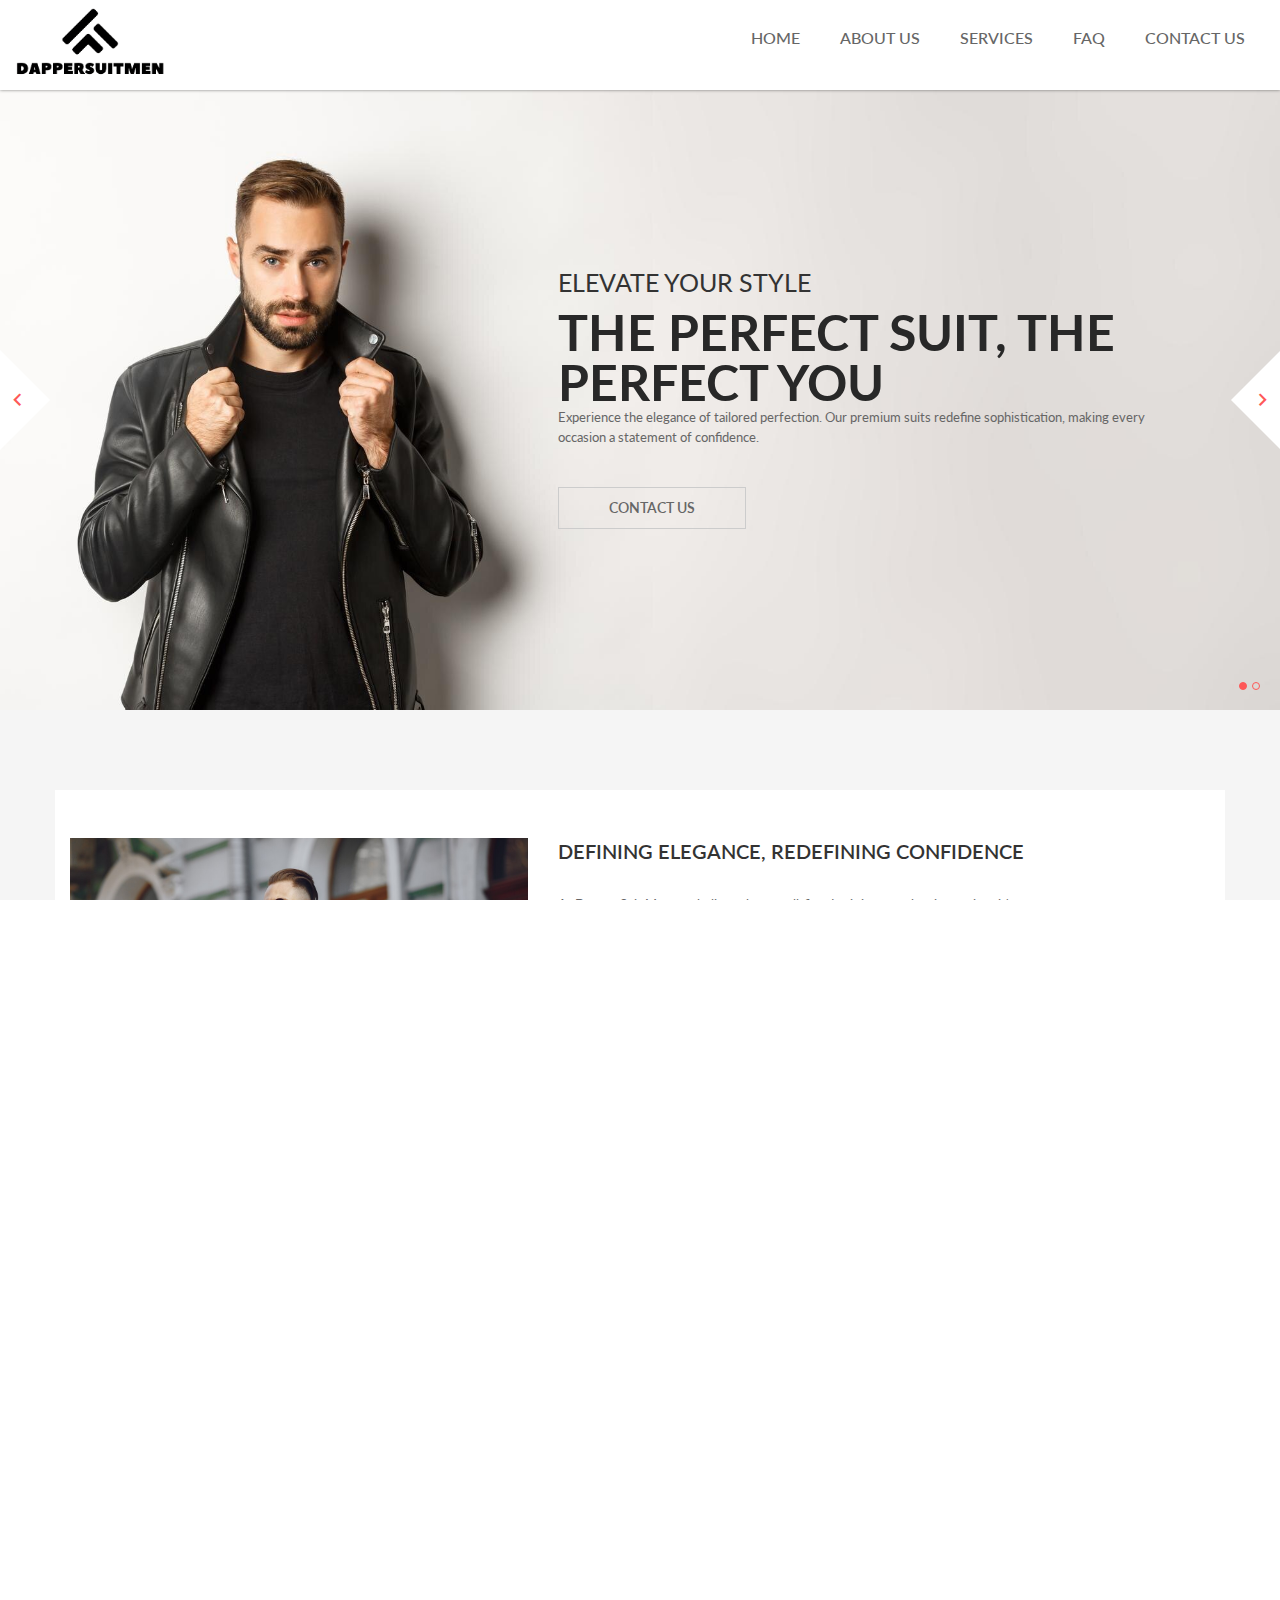
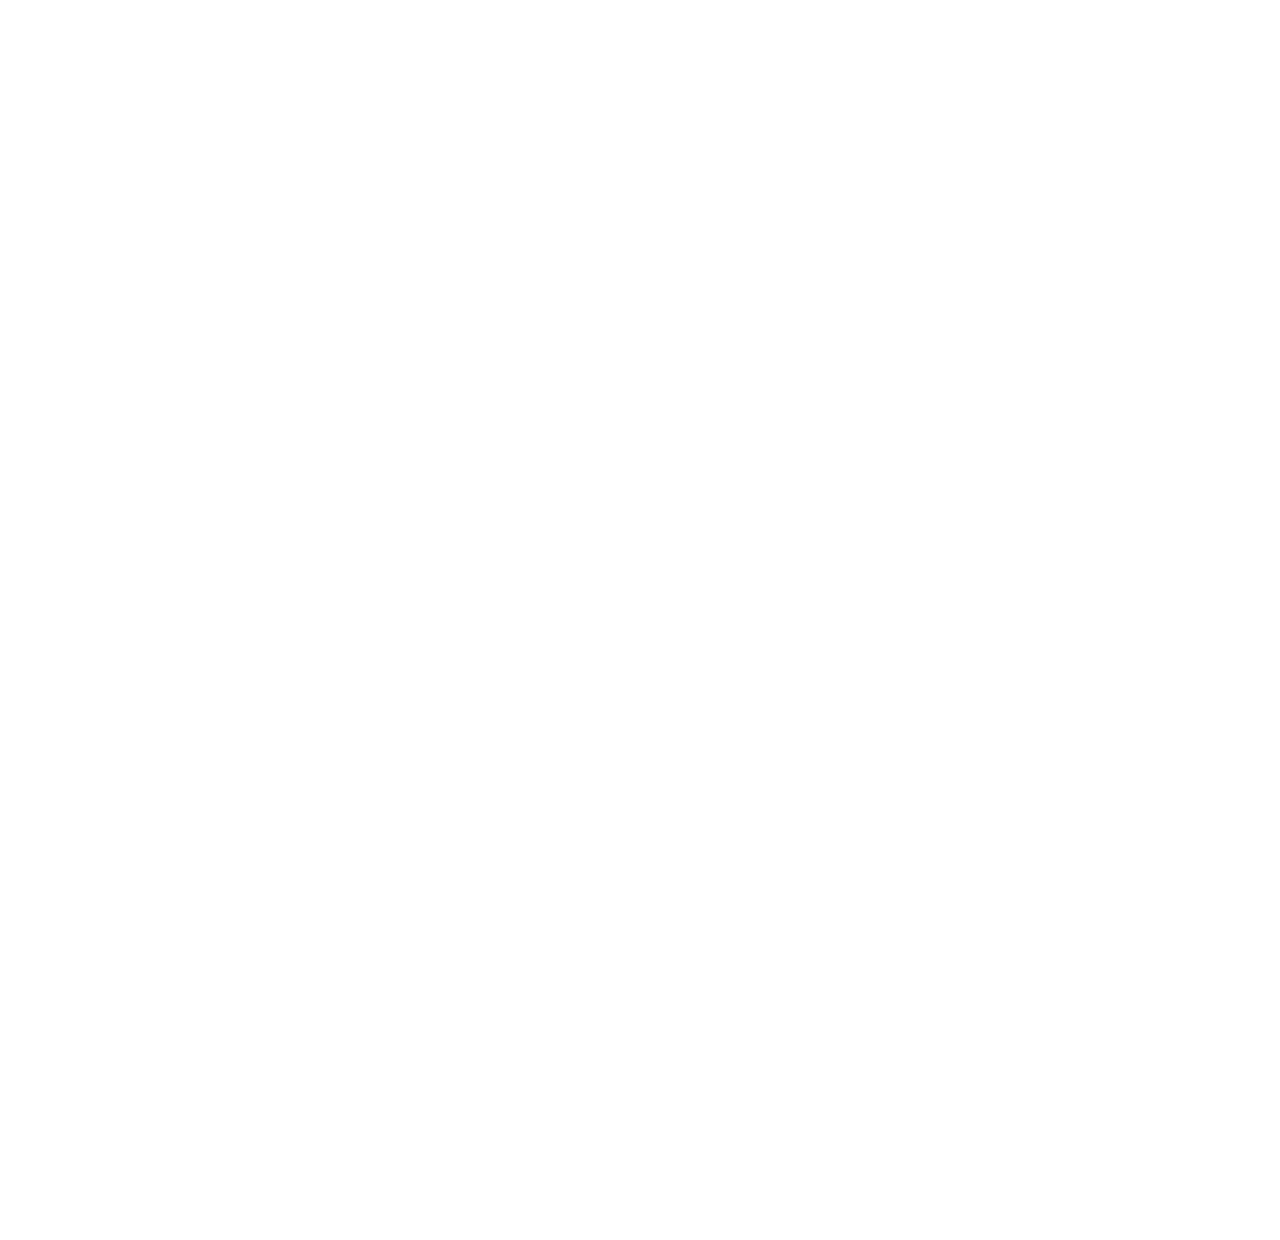
==== commit c5f829fb: "final changes" ====
--- a/index.html
+++ b/index.html
@@ -7,7 +7,7 @@
         <meta name="description" content="">
         <meta name="viewport" content="width=device-width, initial-scale=1">
 		<!-- favicon -->
-        <link rel="shortcut icon" type="image/x-icon" href="/img faveicon.png">
+        <link rel="shortcut icon" type="image/x-icon" href="./img/dappersuitmen faveicon.png">
 
         <link rel="apple-touch-icon" href="apple-touch-icon.html">
         <!-- Place favicon.ico in the root directory -->
@@ -91,8 +91,8 @@
 			<div id="wrapper">
 				<div class="slider-wrapper">
 					<div id="mainSlider" class="nivoSlider">
-						<img src="/img/slider/home1/1.png" alt="main slider" title="#htmlcaption"/>
-						<img src="/img/slider/home1/2.png" alt="main slider" title="#htmlcaption2"/>
+						<img src="/img/slider/home1/banne1.jpg" alt="main slider" title="#htmlcaption"/>
+						<img src="/img/slider/home1/banne1.jpg" alt="main slider" title="#htmlcaption2"/>
 					</div>
 					<div id="htmlcaption" class="nivo-html-caption slider-caption">
 						<div class="container">
@@ -141,13 +141,13 @@
 		  <!-- about-us-section-start -->
 		  <div class="pages about-us section-padding" id="about">
 			<div class="container">
-				<div class="main-padding section-padding-top clearfix row">
+				<div class="main-padding section-padding-top clearfix row py-5" >
 					<div class="col-lg-5">
 						<div class="about-img">
-							<img src="img/about/l.png" alt="" />
-						</div>
-					</div>
-					<div class="col-lg-6">
+							<img src="img/slider/home1/banner3.jpg" alt="" />
+						</div>
+					</div>
+					<div class="col-lg-6 ">
 						<div class="about-text">
 							<div class="about-author">
 								<h4>Defining Elegance, Redefining Confidence</h4>
--- a/style.css
+++ b/style.css
@@ -987,9 +987,6 @@
     color: #fff;
 }
 /* footer top */
-.footer-top {
-  background: rgba(0, 0, 0, 0) url("img/footer/bg.webp") no-repeat scroll center center / cover ;
-}
 .footer-title > h4 {
     color: #333;
     font-size: 20px;
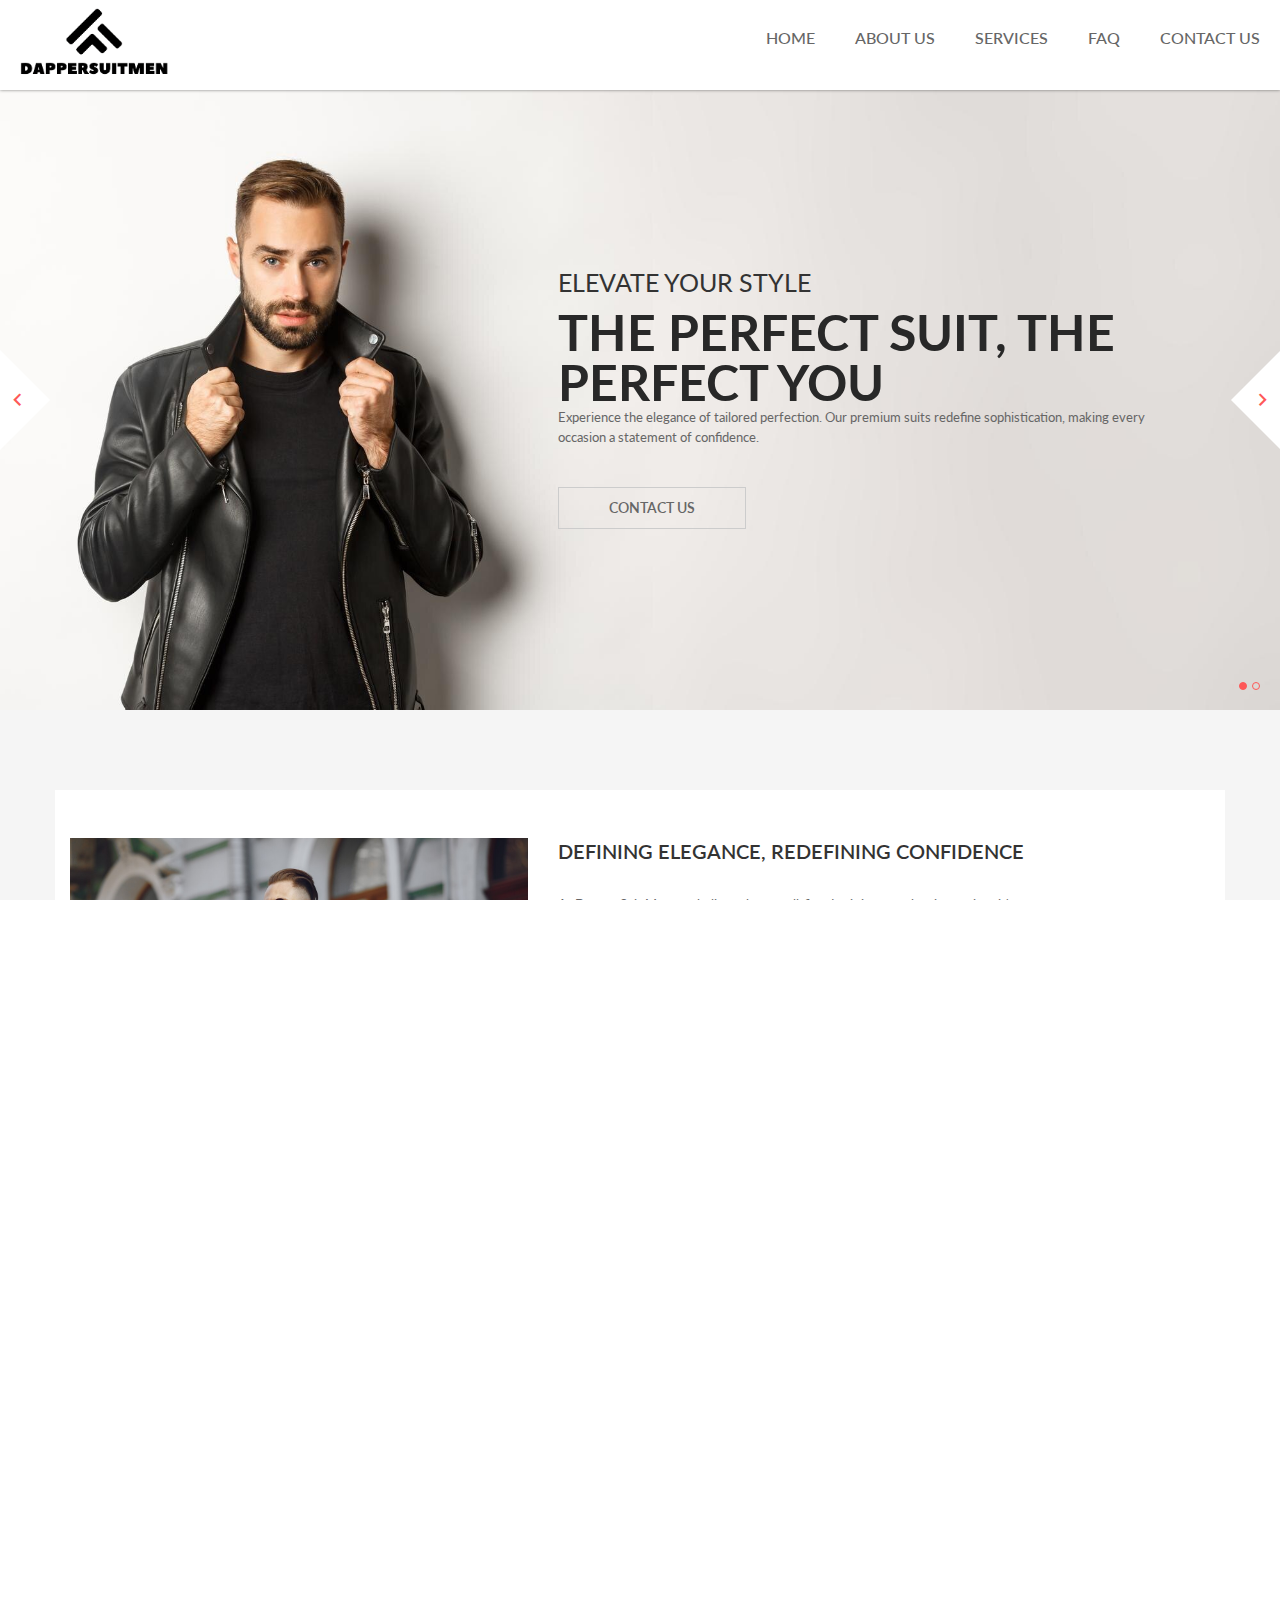
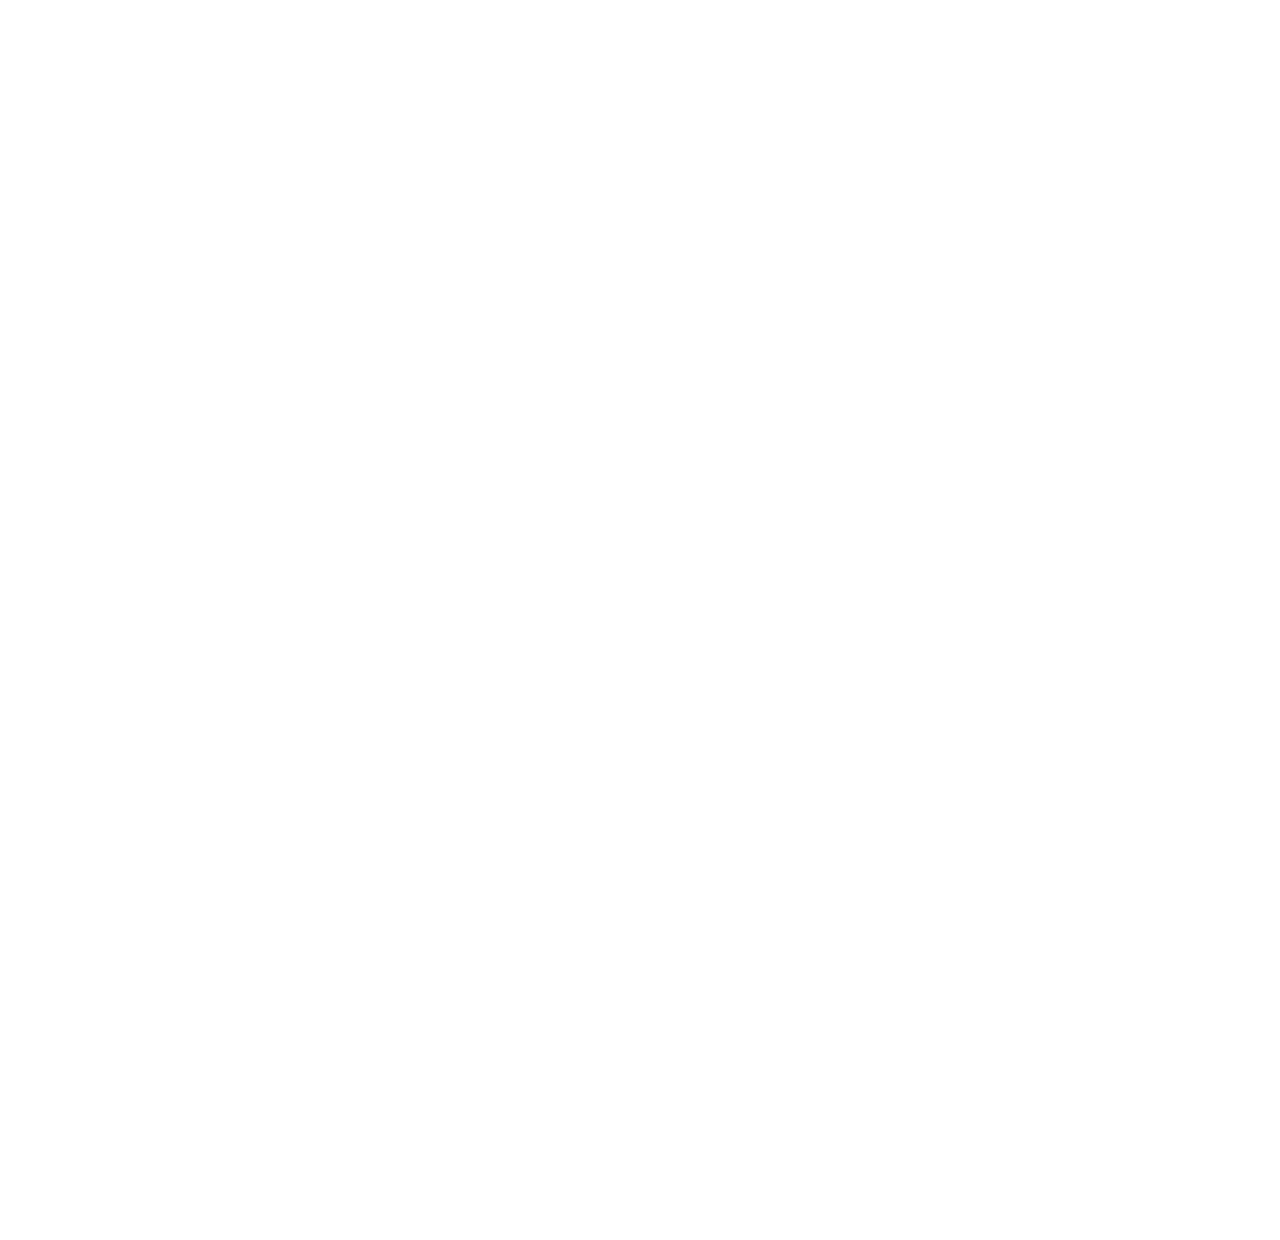
==== commit 91de5121: "changes f" ====
--- a/index.html
+++ b/index.html
@@ -43,9 +43,9 @@
 
         <!-- header section start -->
 		<header class="header-one">
-			<div class="container-fluid text-center">
+			<div class="text-center">
 				<div class="row">
-					<div class="col-md-2 d-flex align-items-center">
+					<div class="col-md-2 d-flex justify-content-center align-items-center">
 						<div class="logo py-2">
 							<a href="index.html"><img src="/img/Dappersuitmen logo.png" width="150" alt="Sellshop" /></a>
 						</div>
--- a/css/responsive.css
+++ b/css/responsive.css
@@ -288,7 +288,7 @@
 }
 .slide-text h3 ,.slide-text span,.nivo-caption p{display: none;}
 .slide-text h1 {
-	font-size: 18px;
+	font-size: 16px;
 	line-height: 22px;
 }
 .slider-btn {margin-top: 10px;}
